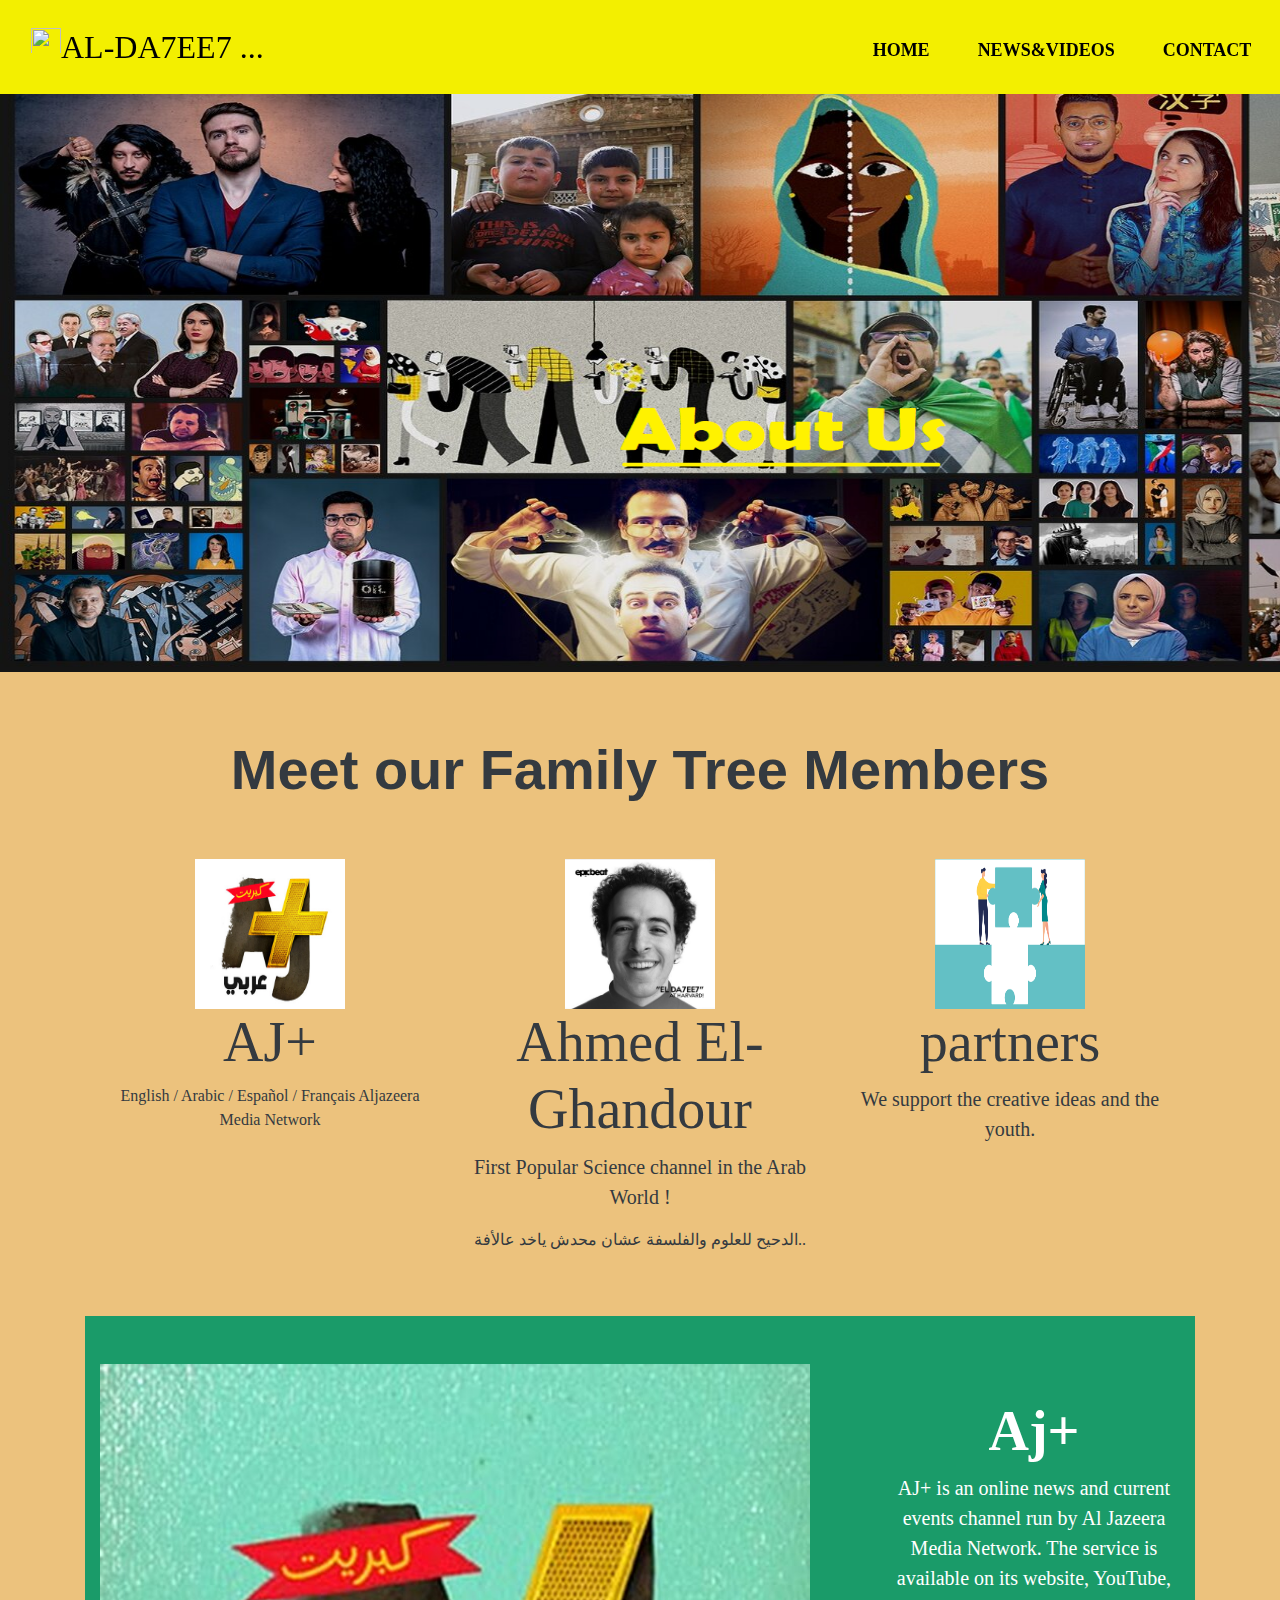
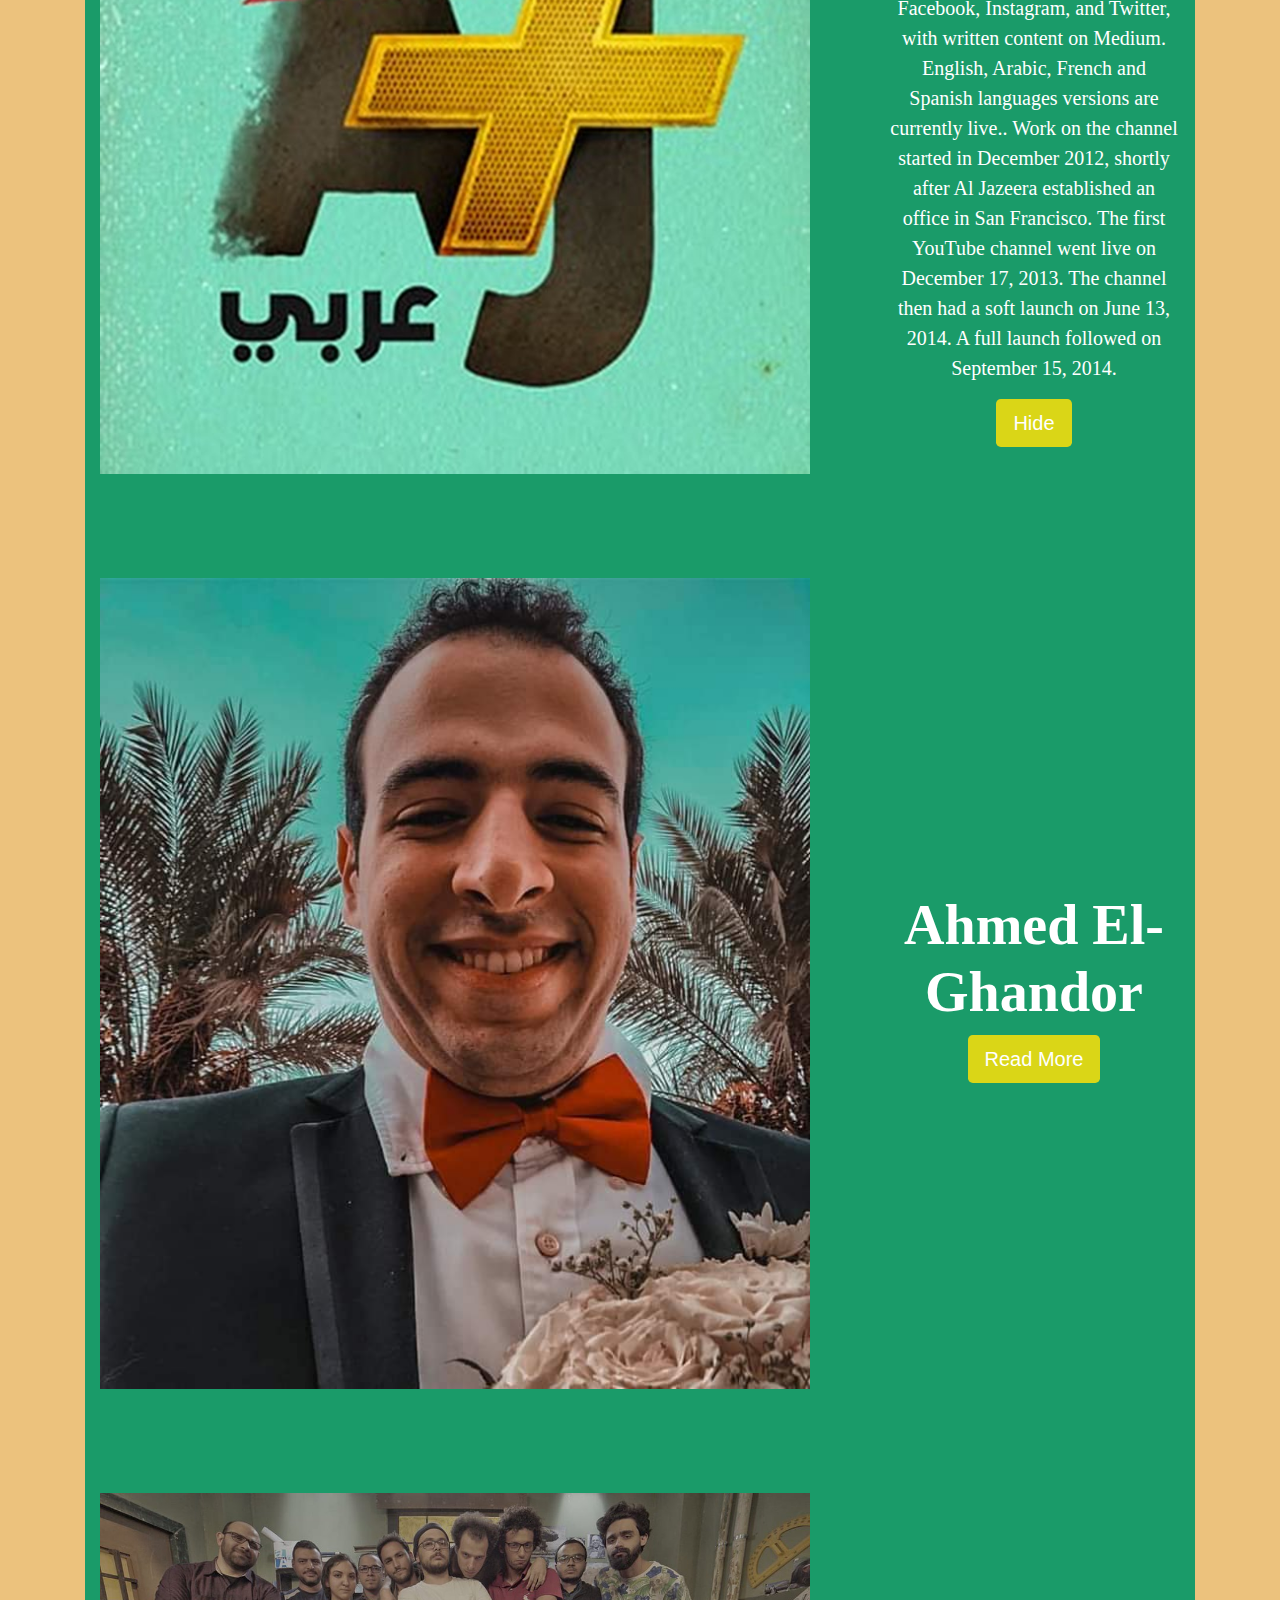
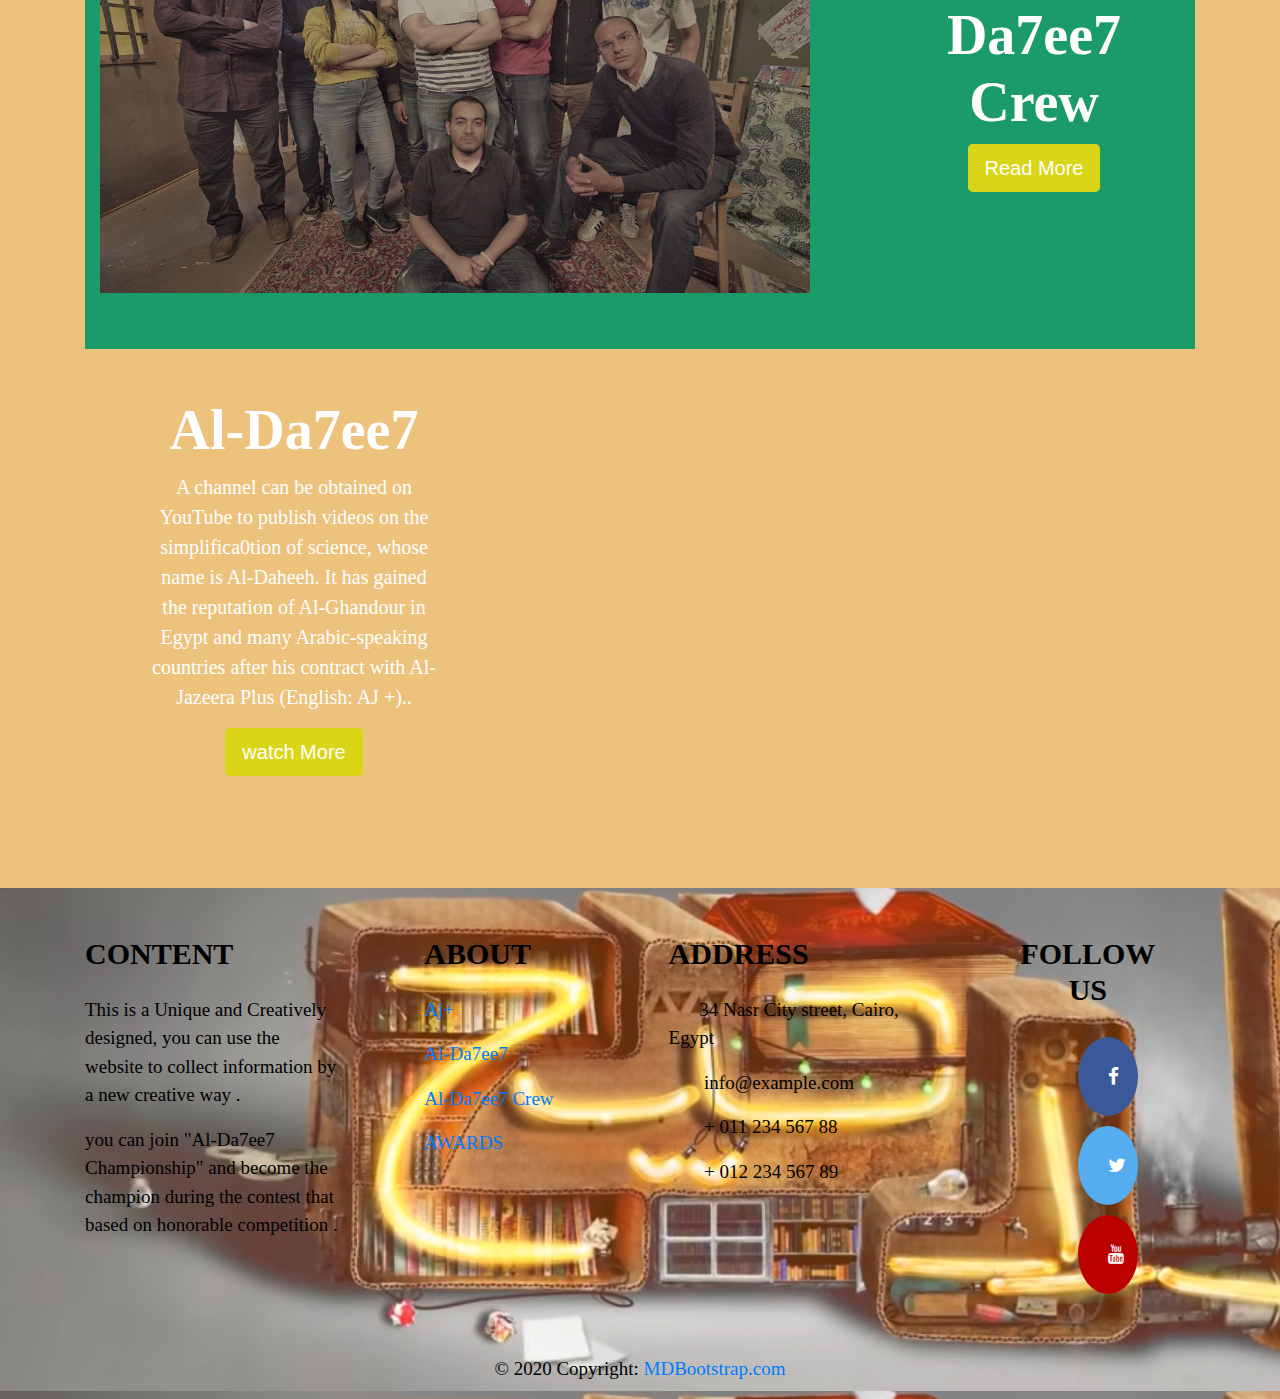
==== about.html @ 24763aa7 "Al-Da7ee7" ====
<!DOCTYPE html>
<html>

<head>
  
        <meta charset="utf-8" name="viewport" content="width=device-width,initial-scale=1">
        <title>About US</title>
        <link rel="stylesheet" href="css/bootstrap.min.css">
        <link rel="stylesheet" href="css/style.css">
        <link rel="stylesheet" href="https://cdnjs.cloudflare.com/ajax/libs/font-awesome/4.7.0/css/font-awesome.min.css">

        <style>
              
        
              #navName {
              font-size: xx-large;
              padding: 15px;
              text-align: left;
              font-family:  'Merienda', cursive;
              text-align: right;
              color:black;
              text-transform: uppercase;
              display: flex;
                  justify-content: space-around;
                  width: 40%;
            }
            
        
                      #a
                      {
                        background-color:lightgreen;

                      }
                      #ind
                      {
                        background-color:rgb(0, 236, 213);
                      }
                      #foot
                      {
                        background-image: url('intro3.png');
                        color:black;
                        font-family: 'Chewy', cursive;
                        font-size: 19px;

                      }
                      p
                      {
                        font-family: 'Chewy', cursive;
                      }
                      h4
                      {
                        font-family: 'Chewy', cursive;
                      }
                      #ww
                      {
                        color: white;
                      }
                      #nn
                      {
                        background-color: rgba(26, 155, 105);

                      }
                      #zz
                      {
                        color: white;
                        background-color: rgb(218, 214, 23);
                      }
                      #kl
                      {
                        background-color: rgb(236, 194, 125);
                      }

                          </style>
                  
          
</head>

<body>


        <nav class="navbar navbar-expand-lg navbar-custom fixed-top">
                <a class="navbar-brand " id="navName" href="home.html">
                  <img src="" width="30" height="30" class="d-inline-block align-top" alt="">
                  Al-Da7ee7 ...
                </a>
                <div id="myNav" class="overlay">
                  <a href="javascript:void(0)" class="closebtn" onclick="closeNav()">&times;</a>
                  <div class="topnav">
                    <ul class="nav-links ml-auto">
                                    
                      <li class="nav-item">
                        <a class="nav-link navbar-custom font-weight-bold " id="home" href="home.html">Home <span class="sr-only">(current)</span></a>
                      </li>
                      <li class="nav-item">
                        <a class="nav-link font-weight-bold " id="news" href="news.html">News&Videos</a>
                      </li>
                      <li class="nav-item">
                        <a class="nav-link font-weight-bold" id="contact" href="contact.html">Contact</a>
                      </li>
                      <li class="nav-item">
                        <a class="nav-link font-weight-bold" id="projects" href="startup.html">Projects</a>
                      </li>
                      <li class="nav-item">
                        <a class="nav-link font-weight-bold" id="globally" href="global.html">Globally</a>
                      </li>
                      <li class="nav-item">
                        <a class="nav-link font-weight-bold" id="league" href="league.html">Contest</a>
                      </li>
                      <li class="nav-item dropdown">
                        <a class="nav-link font-weight-bold active" id="about" href="about.html" >
                          About Us
                        </a>
                      </li>
                    </ul>
                  </div>
                </div>
            
                <span style="font-size:35px;cursor:pointer" class="burger1"  onclick="openNav()">&#9776; </span>
                
                <script>
                function openNav() {
                  document.getElementById("myNav").style.width = "48%";
                }
                
                function closeNav() {
                  document.getElementById("myNav").style.width = "0%";
                }
                </script>
                      <div class="container">
                              
                    
                      <div class="collapse navbar-collapse topnav" id="navbarSupportedContent">
                        <ul class="navbar-nav ml-auto">
                          <li class="nav-item">
                            <a class="nav-link navbar-custom font-weight-bold " id="home" href="home.html">Home <span class="sr-only">(current)</span></a>
                          </li>
                          <li class="nav-item">
                            <a class="nav-link font-weight-bold" id="news" href="news.html">News&Videos</a>
                          </li>
                          <li class="nav-item">
                            <a class="nav-link font-weight-bold" id="contact" href="contact.html">Contact</a>
                          </li>
                          <li class="nav-item">
                            <a class="nav-link font-weight-bold" id="projects" href="startup.html">Projects</a>
                          </li>
                          <li class="nav-item">
                            <a class="nav-link font-weight-bold" id="globally" href="global.html">Globally</a>
                          </li>
                          <li class="nav-item">
                            <a class="nav-link font-weight-bold" id="league" href="league.html">Contest</a>
      
                          <li class="nav-item dropdown">
                            <a class="nav-link dropdown-toggle font-weight-bold active" id="about" href="about.html" id="navbarDropdown" role="button" data-toggle="dropdown" aria-haspopup="true" aria-expanded="false">
                              About
                            </a>
                            <div class="dropdown-menu" aria-labelledby="navbarDropdown">
                              <a class="dropdown-item font-weight-bold" id="aj" href="about.html#aa">Aj+</a>
                              <a class="dropdown-item font-weight-bold" id="da7" href="about.html#ab">Da7ee7</a>
                              <a class="dropdown-item font-weight-bold" id="da72" href="about.html#ac">Da7ee7 Crew</a>
                            </div>
                          </li>
                        </ul>
                      </div>
                      </div>
                    </nav><br><br><br>
              <img src="ab3.png"  width="1520" height="600" id="photo">
              <div class="jumbotron jumbotron-fluid text-center custoize-jumb text-dark mb-0" id="kl">
                    <div class="container">
                      <h1 class="display-4 font-weight-bold ">Meet our Family Tree Members</h1>
                      <div class="container text-center py-5 text-dark">
                            <div class="row">
                                    <div class="col-md-4 col-sm-12">
                                            <img src="aj.jpg" width="150px" height="150px" alt="">
                                            <h4 class="display-4">AJ+</h4>
                                            <p>English / Arabic / Español / Français Aljazeera Media Network</p>
                                    </div>
                        
                                    <div class="col-md-4 col-sm-12">
                                            <img src="da715.jpg" width="150px" height="150px" alt="">
                                            <h4 class="display-4">Ahmed El-Ghandour</h4>
                                            <p class="lead">First Popular Science channel in the Arab World !</p>
                                            <p>الدحيح للعلوم والفلسفة عشان محدش ياخد عالأفة..</p>
                                    </div>
                        
                                    <div class="col-md-4 col-sm-12">
                                            <img src="part1.png" width="150px" height="150px" alt="">
                                            <h4 class="display-4">partners</h4>
                                            <p class="lead">We support the creative ideas and the youth.</p>
                                    </div>
                    </div>
                  </div>
              <div class="customize-crew " id="nn">
                    <div class="container py-5 ">
                            <div class="row">
                                    <div class="col-md-8 mb-2" id="aa">
                                              <img src="aj2.jpg" width="100%" height="100%" alt="" class="custom-border-img ">
                                    </div>
            
                                    <div class="col-md-4 my-auto">
                                            <div class="x ml-5">
                                              <h4 class="display-4 font-weight-bold" id="ww">Aj+</h4>
                                              <p class="lead p-hidden17"  id="ww">AJ+ is an online news and current events channel run by Al Jazeera Media Network. The service is available on its website, YouTube, Facebook, Instagram, and Twitter, with written content on Medium. English, Arabic, French and Spanish languages versions are currently live..
                                                Work on the channel started in December 2012, shortly after Al Jazeera established an office in San Francisco. The first YouTube channel went live on December 17, 2013. The channel then had a soft launch on June 13, 2014. A full launch followed on September 15, 2014.
                                              </p>
                                              <a class="btn btn-lg select-btn17 " role="button" id="zz">Hide</a>

                                      </div>
                                    </div>
                            </div>
                    </div>
            </div>
            <div class="customize-crew " id="nn">
                    <div class="container py-5 ">
                            <div class="row">
                                    <div class="col-md-8 mb-2" id="ab">
                                              <img src="da761.jpg" width="100%" height="100%" alt="" class="custom-border-img ">
                                    </div>
            
                                    <div class="col-md-4 my-auto">
                                            <div class="x ml-5">
                                              <h4 class="display-4 font-weight-bold" id="ww">Ahmed El-Ghandor</h4>
                                              <p class="lead p-hidden18" style="display: none;" id="ww">Ahmed Mohamed El-Ghandour is an Egyptian YouTube researcher and maker, born in 1994, better known by the name of Al-Daheh. He studied Biology at the College of Science at the American University in Cairo and is currently working as a Master's researcher at the University of Hong Kong.
                                              </p>
                                                <a class="btn btn-lg select-btn18 " role="button" id="zz">Read More</a>

                                              </div>
                                    </div>
                            </div>
                    </div>
            </div>
            <div class="customize-crew " id="nn">
                    <div class="container py-5 ">
                            <div class="row">
                                    <div class="col-md-8 mb-2" id="ac">
                                              <img src="da713.jpg" width="100%" height="100%" alt="" class="custom-border-img ">
                                    </div>
            
                                    <div class="col-md-4 my-auto">
                                            <div class="x ml-5">
                                              <h4 class="display-4 font-weight-bold" id="ww">Da7ee7 Crew</h4>
                                              <p class="lead p-hidden19" style="display: none;" id="ww">he meets his team when he start working after his contract with Al-Jazeera Plus (Aj+.) he talk once before about his team that he can't leave them and work alone because the all team part of the show and that show can't publish with a missing part </p>
                                              <a class="btn btn-lg select-btn19" role="button" id="zz">Read More</a>

                                            </div>
                                    </div>
                            </div>
                    </div>
            </div></div>
            <div class="container">
            <div class="customize-crew " >
              <div class="container py-5 ">
                      <div class="row">
                              <div class="col-md-8 mb-2  p-hidden22"  style="display: none;">
                                        <img src="da7106.jpg" width="100%" height="100%" alt="" class="custom-border-img ">
                              </div>
      
                              <div class="col-md-4 my-auto">
                                      <div class="x ml-5">
                                        <h4 class="display-4 font-weight-bold" id="ww">Al-Da7ee7 </h4>
                                        <p class="lead" id="ww">A channel can be obtained on YouTube to publish videos on the simplifica0tion of science, whose name is Al-Daheeh. It has gained the reputation of Al-Ghandour in Egypt and many Arabic-speaking countries after his contract with Al-Jazeera Plus (English: AJ +).. </p>
                                        <a class="btn btn-lg select-btn22" role="button" id="zz">watch More</a>

                                      </div>
                              </div>
                      </div>
              </div>
      </div>
            </div></div>
            
            
            <footer class="page-footer font-small mdb-color lighten-3 pt-4" id="foot">

              <!-- Footer Links -->
              <div class="container text-center text-md-left">
            
                <!-- Grid row -->
                <div class="row">
            
                  <!-- Grid column -->
                  <div class="col-md-4 col-lg-3 mr-auto my-md-4 my-0 mt-4 mb-1">
            
                    <!-- Content -->
                    <h5 class="font-weight-bold text-uppercase mb-4">Content</h5>
                    <p>This is a Unique and Creatively designed, you can use the website to collect information by a new creative way .</p>
                    <p>you can join "Al-Da7ee7 Championship" and become the champion during the contest that based on honorable competition .</p>
            
                  </div>
                  <!-- Grid column -->
            
                  <hr class="clearfix w-100 d-md-none">
            
                  <!-- Grid column -->
                  <div class="col-md-2 col-lg-2 mx-auto my-md-4 my-0 mt-4 mb-1">
            
                    <!-- Links -->
                    <h5 class="font-weight-bold text-uppercase mb-4">About</h5>
            
                    <ul class="list-unstyled">
                      <li>
                        <p>
                          <a href="about.html#aa">Aj+</a>
                        </p>
                      </li>
                      <li>
                        <p>
                          <a href="about.html#ab">Al-Da7ee7</a>
                        </p>
                      </li>
                      <li>
                        <p>
                          <a href="about.html#ac">Al-Da7ee7 Crew</a>
                        </p>
                      </li>
                      <li>
                        <p>
                          <a href="global.html#m3">AWARDS</a>
                        </p>
                      </li>
                    </ul>
            
                  </div>
                  <!-- Grid column -->
            
                  <hr class="clearfix w-100 d-md-none">
            
                  <!-- Grid column -->
                  <div class="col-md-4 col-lg-3 mx-auto my-md-4 my-0 mt-4 mb-1">
            
                    <!-- Contact details -->
                    <h5 class="font-weight-bold text-uppercase mb-4">Address</h5>
            
                    <ul class="list-unstyled">
                      <li>
                        <p>
                          <i class="fas fa-home mr-3"></i>34 Nasr City street, Cairo, Egypt</p>
                      </li>
                      <li>
                        <p>
                          <i class="fas fa-envelope mr-3"></i> info@example.com</p>
                      </li>
                      <li>
                        <p>
                          <i class="fas fa-phone mr-3"></i> + 011 234 567 88</p>
                      </li>
                      <li>
                        <p>
                          <i class="fas fa-print mr-3"></i> + 012 234 567 89</p>
                      </li>
                    </ul>
            
                  </div>
                  <!-- Grid column -->
            
                  <hr class="clearfix w-100 d-md-none">
            
                  <!-- Grid column -->
                  <div class="col-md-2 col-lg-2 text-center mx-auto my-4">
            
                    <!-- Social buttons -->
                    <h5 class="font-weight-bold text-uppercase mb-4">Follow Us</h5>
                    <ul>
                    <a href="https://www.facebook.com/ajplusarabi" target="blank" class="fa fa-facebook"></a>
                  
                    <a href="https://twitter.com/ajplusarabi" target="blank" class="fa fa-twitter"></a>
                  
                     
                    <a href="https://www.youtube.com/channel/UCnVGseMUtv2yFNC-dQ2JdSw" target="blank" class="fa fa-youtube"></a>
                  </ul>
            
                  </div>
                  <!-- Grid column -->
            
                </div>
                <!-- Grid row -->
            
              </div>
              <!-- Footer Links -->
            
              <!-- Copyright -->
              <div class="footer-copyright text-center py-3">© 2020 Copyright:
                <a href="https://mdbootstrap.com/"> MDBootstrap.com</a>
              </div>
              <!-- Copyright -->
            
            </footer>

        <script src="js/load.js"></script>
        <script src="js/jquery-3.4.1.js"></script>
        <script src="js/popper.min_2.js"></script>
        <script src="js/bootstrap.min.js"></script>
        <script src="js/jQuery1.js"></script>

</body>

</html>
---- css/style.css ----
.navbar-custom .navbar-text { 
                color: white; 
            } 
          body {margin:0;padding:0;}

                .navbar
                {
                  display: flex;
                  justify-content: space-around;
                  align-items: center;
                  min-height: 8vh;
                  background-color: rgb(243, 239, 0); 

                }
                .navbar-nav
                {
                  display: flex;
                  justify-content: space-around;
                  width: 50%;
                }

                .topnav {
                  overflow: visible ;
                  display: flex;
                  justify-content: space-around;
                  width: 40%;

                }

                .topnav a {
                  float: left;
                  display: block;
                  color: white;
                  text-align: center;
                  padding: 14px 16px;
                  text-decoration: none;
                  font-size: 17px;
                  border-bottom: 3px solid transparent;
                }

                .topnav a:hover {
                  border-bottom: 3px solid red;
                }

                .topnav a.active {
                  border-bottom: 3px solid red;
                }
        .fa {
              padding: 30px;
              font-size: 25px;
              width: 30px;
              text-align:center;
              text-decoration:none;
              margin: 5px 3px;
              border-radius: 100%;
            }

            .fa:hover {
                opacity: 0.7;
            }

            .fa-facebook {
              background: #3B5998;
              color: white;
            }

            .fa-twitter {
              background: #55ACEE;
              color: white;
            }


            .fa-youtube {
              background: #bb0000;
              color: white;
            }
            .fa-instagram{
              background:#125688;
              color:white;
            }
            h5
             {
                  font-size: 30px;
                  font-family: 'Alfa Slab One', cursive;
              }
              
             
              #home{
                display: flex;
                margin-top: 10px;
                font-size: large;
                font-family: 'Merienda', cursive;
                padding-right: 40px;
                text-align: right;
                color:black;
                text-transform: uppercase;
                }
                #news{
                  margin-top: 10px;
                  display: flex;
                  font-size: large;
                  font-family: 'Merienda', cursive;
                  padding-right: 40px;
                  text-align: right;
                  color:black;
                  text-transform: uppercase;
        
                }
                #contact{
                  margin-top: 10px;
                  display: flex;

                  font-size: large;
                  font-family: 'Merienda', cursive;
                  padding-right: 40px;
                  text-align: right;
                  color:black;
                  text-transform: uppercase;
                }
                #about{
                  margin-top: 10px;
                  display: flex;

                  font-size: large;
                  font-family: 'Merienda', cursive;
                  padding-right: 40px;
                  text-align: right;
                  color:black;
                  text-transform: uppercase;
                  margin-right: 420px;
                }
                #projects
            {
              font-size: large;
              font-family: 'Merienda', cursive;
              padding-right: 40px;
              text-align: right;
              color:black;
              text-transform: uppercase;
              margin-top: 10px;

            }
            #globally
            {
              font-size: large;
              font-family: 'Merienda', cursive;
              padding-right: 40px;
              text-align: right;
              color:black;
              text-transform: uppercase;
              margin-top: 10px;

            }
            #league
            {
              font-size: large;
              font-family: 'Merienda', cursive;
              padding-right: 40px;
              text-align: right;
              color:black;
              text-transform: uppercase;
              margin-top: 10px;

            }
                #aj{
                  color:black;
                  font-family: 'Merienda', cursive;
                  display: flex;
                }
                 #da7{
                    color:black;
                    font-family: 'Merienda', cursive;
                    display: flex;
                  }
                  #da72{
                    color:black;
                    font-family: 'Merienda', cursive;
                    display: flex;
                  } 
                  .burger1
                  {
                    display: none;
                  }
                  .overlay {
                    height: 90%;
                    width: 0;
                    position: fixed;
                    z-index: 1;
                    top: 33px;
                    right: 0;
                    overflow-x: hidden;
                    transition: 0.5s;
                    border-radius:25px;
                    background-image:url('da7106.jpg');
                    background-size: cover;
                    background-position: center;
                  }

                  
                  .overlay a {
                    padding: 8px;
                    text-decoration: none;
                    font-size: 36px;
                    color: white;
                    display: block;
                    transition: 0.3s;
                  }
                  
                  
                  
                  .overlay .closebtn {
                    position: absolute;
                    top:0px;
                    right: 15px;
                    font-size: 60px;
                  }
                  
                  @media screen and (max-height: 450px) {
                    .overlay a {font-size: 20px}
                    .overlay .closebtn {
                    font-size: 40px;
                    top: 25px;
                    right: 15px;
                    }
                    
                  }
                  
                  
                 
              @media screen and (max-width: 1024px)
              {

                .navbar-nav
                {
                  display: none;
                }

              }
              

@media screen and (max-width: 768px)
{
  
  
 
  .topnav {
    overflow: visible ;
    display: flex;
    justify-content: space-around;
    width: 40%;
    margin-top: 5px;
    margin-left: 80px;
  }
  .topnav a:hover {
    border-bottom: 3px solid red;
  }

  .topnav a.active {
    border-bottom: 3px solid red;
  }
  
  .nav-item
  {
    float: left;
    display: block;
    color: white;
    text-align: center;
    margin-top: 5px;
    padding: 14px 16px;
    text-decoration: none;
    font-size: 5px;
    border-bottom: 3px solid transparent;

  }
  .nav-links
  {
    list-style: none;
  }
  
  

  #rr
  {
    border-radius: 25px;

  }
  #home
  {
    color: white;
  }
  #news
  {
    color: white;
  }
  #contact
  {
    color: white;
  }
  #about
  {
    margin-right: 5px;
    color: white;
  }
  #projects
  {
    color: white;
  }
  #globally
  {
    color: white;
  }
  #league
  {
    color: white;
  }
  .baba
  {
    height: 450px;
  }
  
  #aj{color: white; }
  #da7{color: white;}
  #da72{color: white;}
 
  .burger
  {
    display: block;
  }
  .burger1
  {
    display: block;
  }

 
  #photo
  {
    flex-direction: column;
    width: 100%;
    height: 100%;
  }
  
}
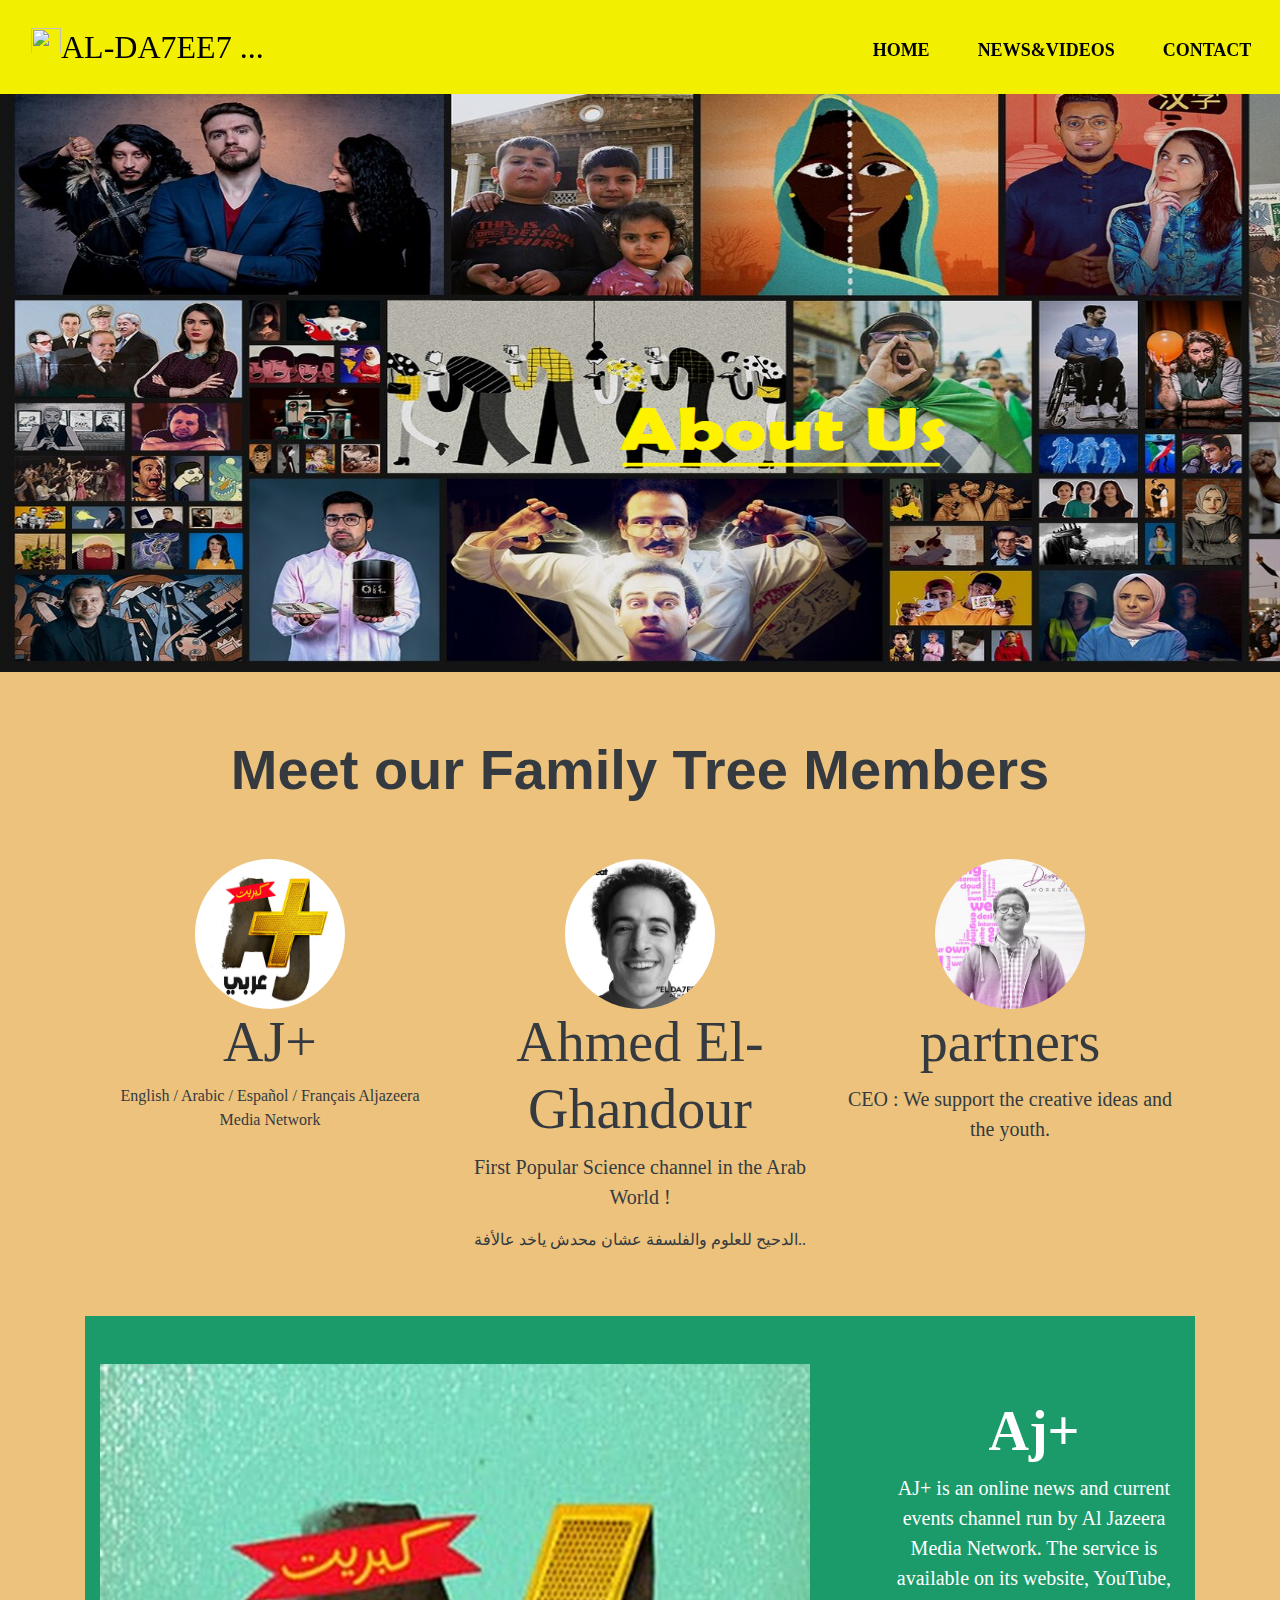
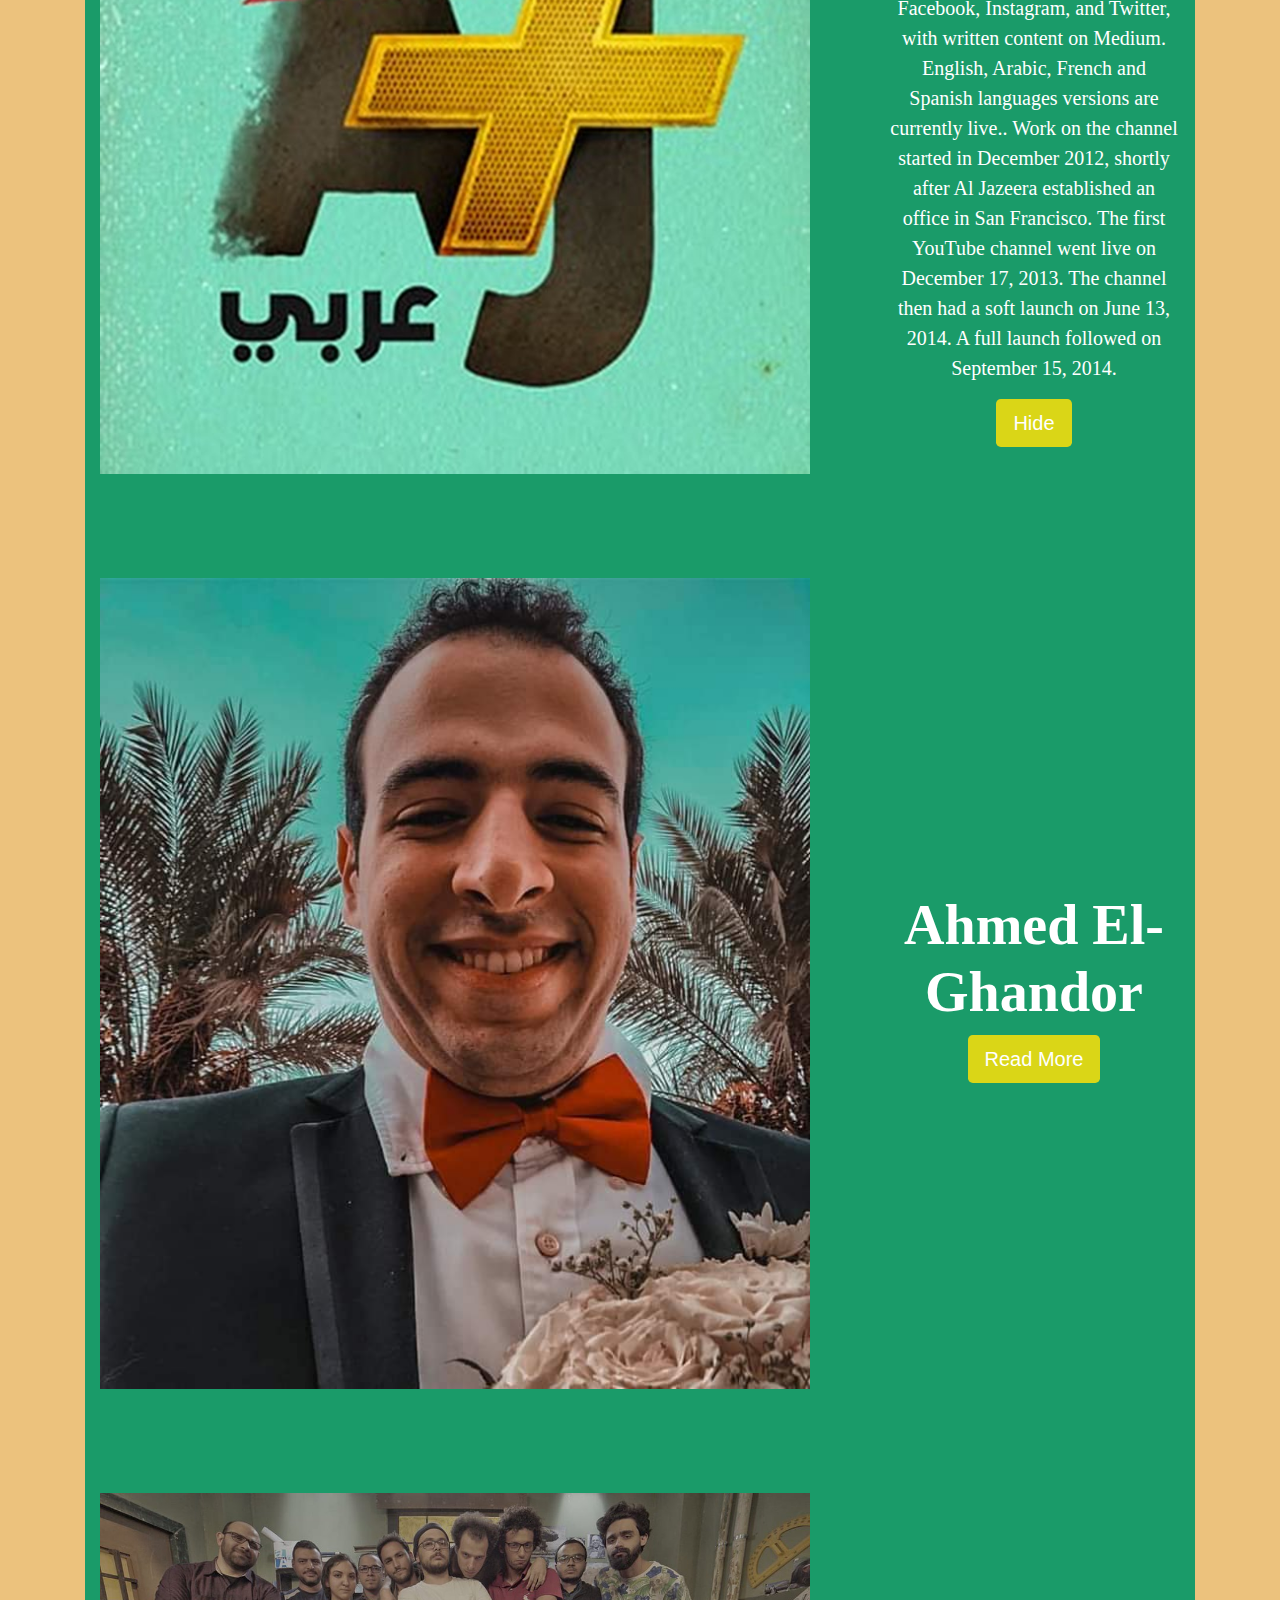
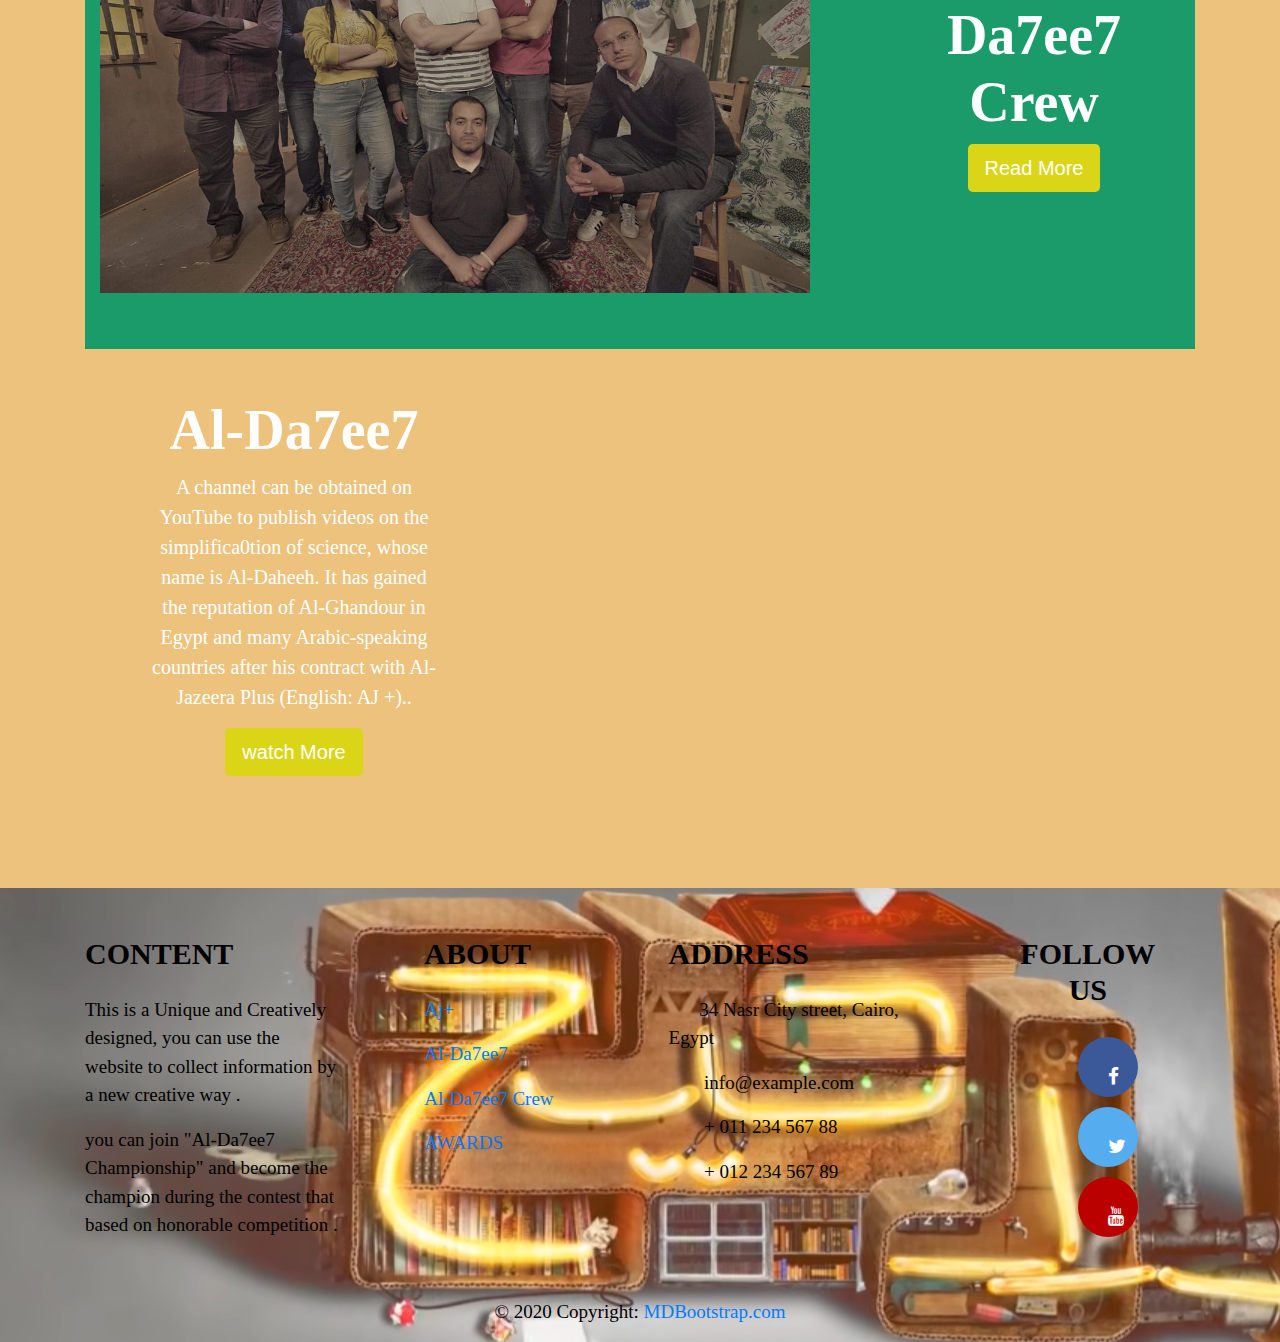
==== commit 35eab3c3: "Al-Da7ee7" ====
--- a/about.html
+++ b/about.html
@@ -69,7 +69,10 @@
                       {
                         background-color: rgb(236, 194, 125);
                       }
-
+                      #radius
+                      {
+                        border-radius: 75px;
+                      }
                           </style>
                   
           
@@ -170,22 +173,22 @@
                       <div class="container text-center py-5 text-dark">
                             <div class="row">
                                     <div class="col-md-4 col-sm-12">
-                                            <img src="aj.jpg" width="150px" height="150px" alt="">
+                                            <img src="aj.jpg" width="150px" height="150px" alt="" id="radius">
                                             <h4 class="display-4">AJ+</h4>
                                             <p>English / Arabic / Español / Français Aljazeera Media Network</p>
                                     </div>
                         
                                     <div class="col-md-4 col-sm-12">
-                                            <img src="da715.jpg" width="150px" height="150px" alt="">
+                                            <img src="da715.jpg" width="150px" height="150px" alt="" id="radius">
                                             <h4 class="display-4">Ahmed El-Ghandour</h4>
                                             <p class="lead">First Popular Science channel in the Arab World !</p>
                                             <p>الدحيح للعلوم والفلسفة عشان محدش ياخد عالأفة..</p>
                                     </div>
                         
                                     <div class="col-md-4 col-sm-12">
-                                            <img src="part1.png" width="150px" height="150px" alt="">
+                                            <img src="abdo.jpg" width="150px" height="150px" alt="" id="radius">
                                             <h4 class="display-4">partners</h4>
-                                            <p class="lead">We support the creative ideas and the youth.</p>
+                                            <p class="lead">CEO : We support the creative ideas and the youth.</p>
                                     </div>
                     </div>
                   </div>
--- a/css/style.css
+++ b/css/style.css
@@ -50,6 +50,7 @@
               padding: 30px;
               font-size: 25px;
               width: 30px;
+              height: 50px;
               text-align:center;
               text-decoration:none;
               margin: 5px 3px;
@@ -188,7 +189,7 @@
                     position: fixed;
                     z-index: 1;
                     top: 33px;
-                    right: 0;
+                    right: 1px;
                     overflow-x: hidden;
                     transition: 0.5s;
                     border-radius:25px;
@@ -249,8 +250,8 @@
     display: flex;
     justify-content: space-around;
     width: 40%;
-    margin-top: 5px;
-    margin-left: 80px;
+    margin-top: -25px;
+    margin-left: 50px;
   }
   .topnav a:hover {
     border-bottom: 3px solid red;
@@ -266,11 +267,10 @@
     display: block;
     color: white;
     text-align: center;
-    margin-top: 5px;
+    margin-top: 0px;
     padding: 14px 16px;
     text-decoration: none;
     font-size: 5px;
-    border-bottom: 3px solid transparent;
 
   }
   .nav-links
@@ -292,6 +292,8 @@
   #news
   {
     color: white;
+    margin-right: 40px;
+
   }
   #contact
   {
@@ -314,9 +316,10 @@
   {
     color: white;
   }
-  .baba
-  {
-    height: 450px;
+
+  #news
+  {
+    padding-right: 0px;
   }
   
   #aj{color: white; }
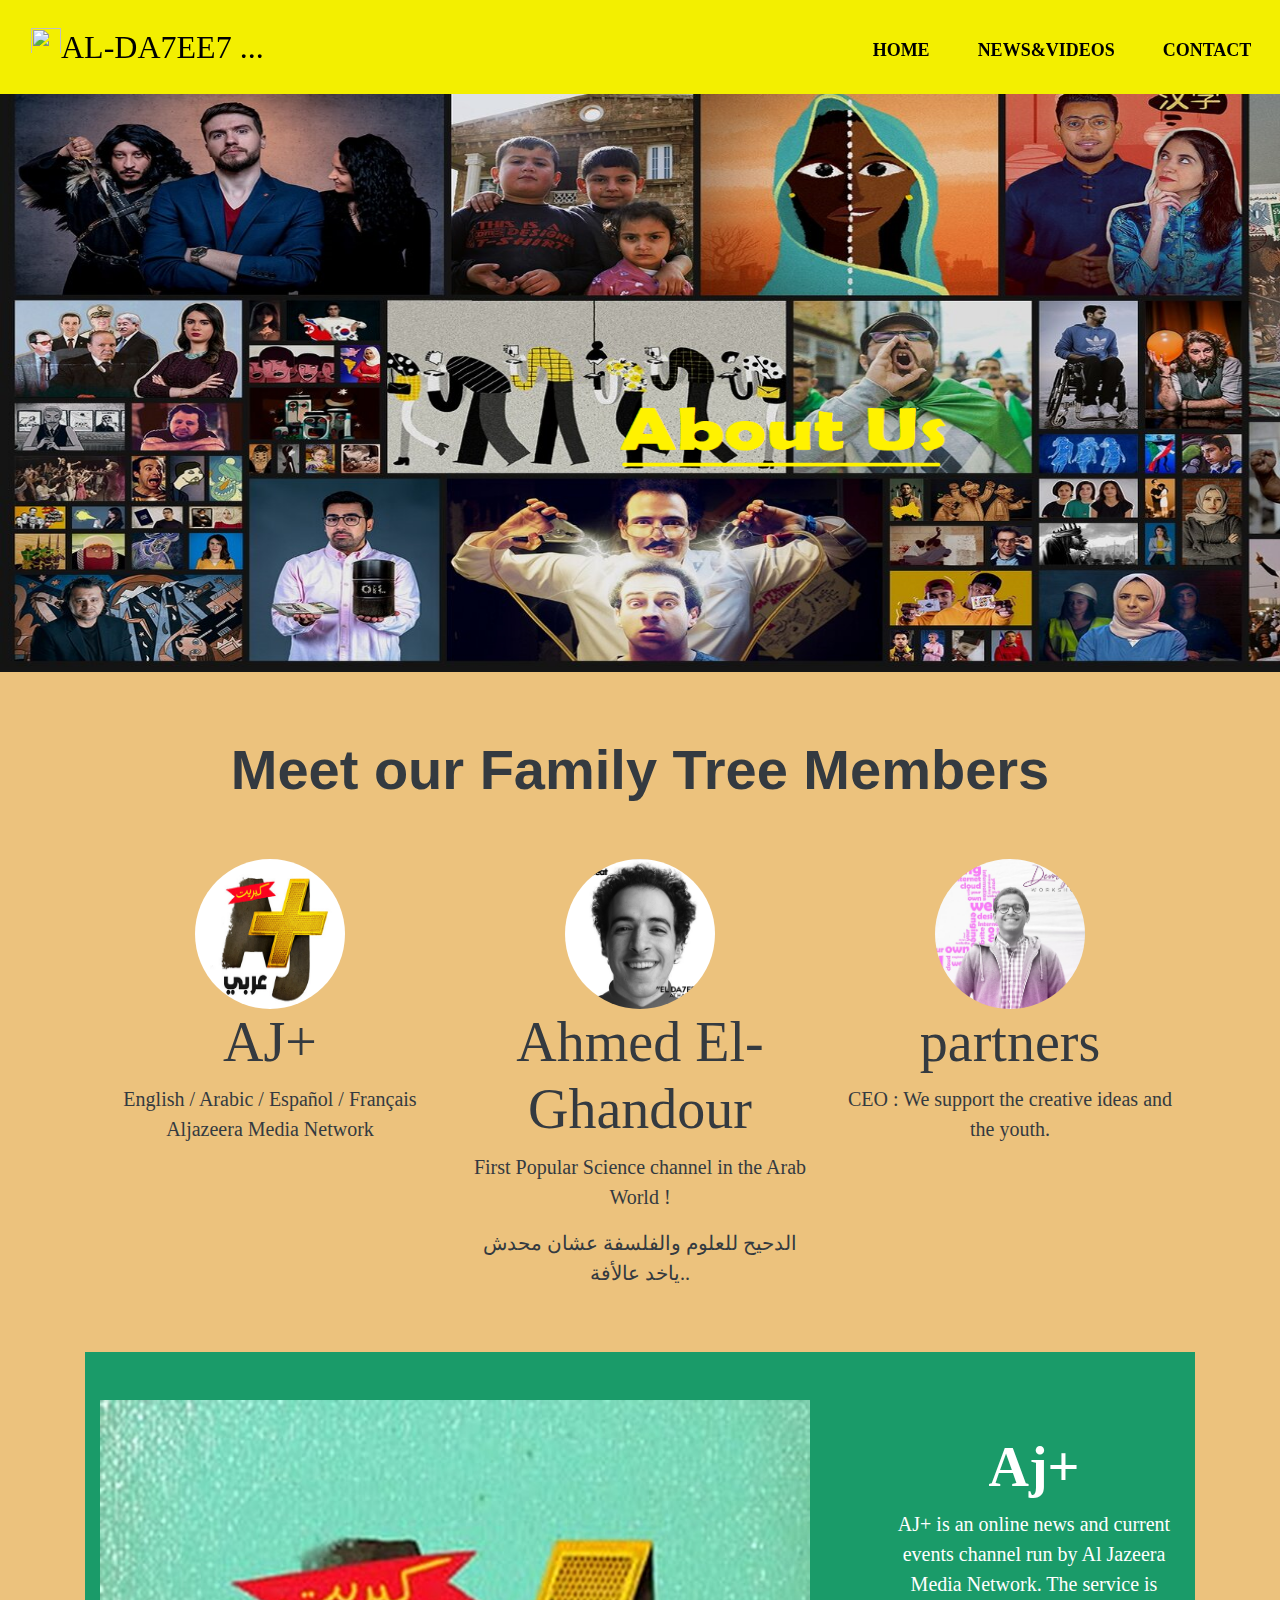
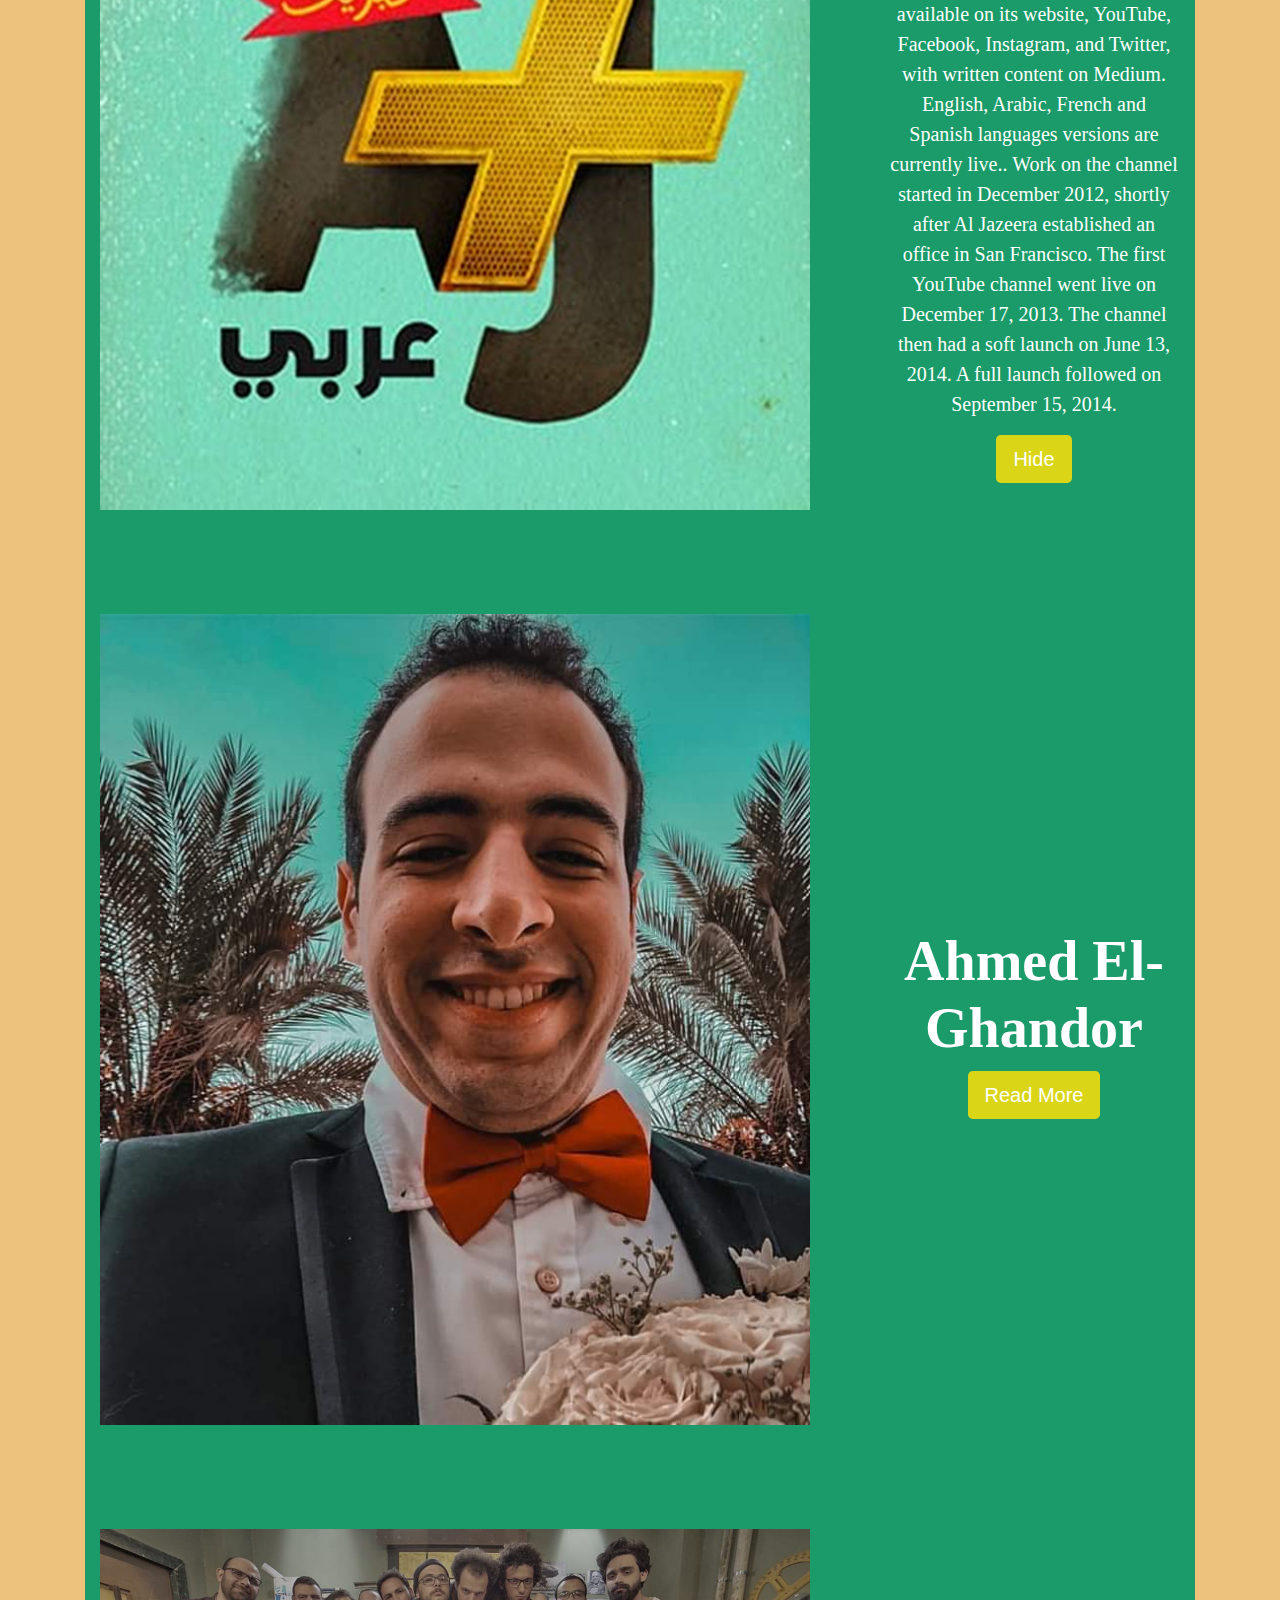
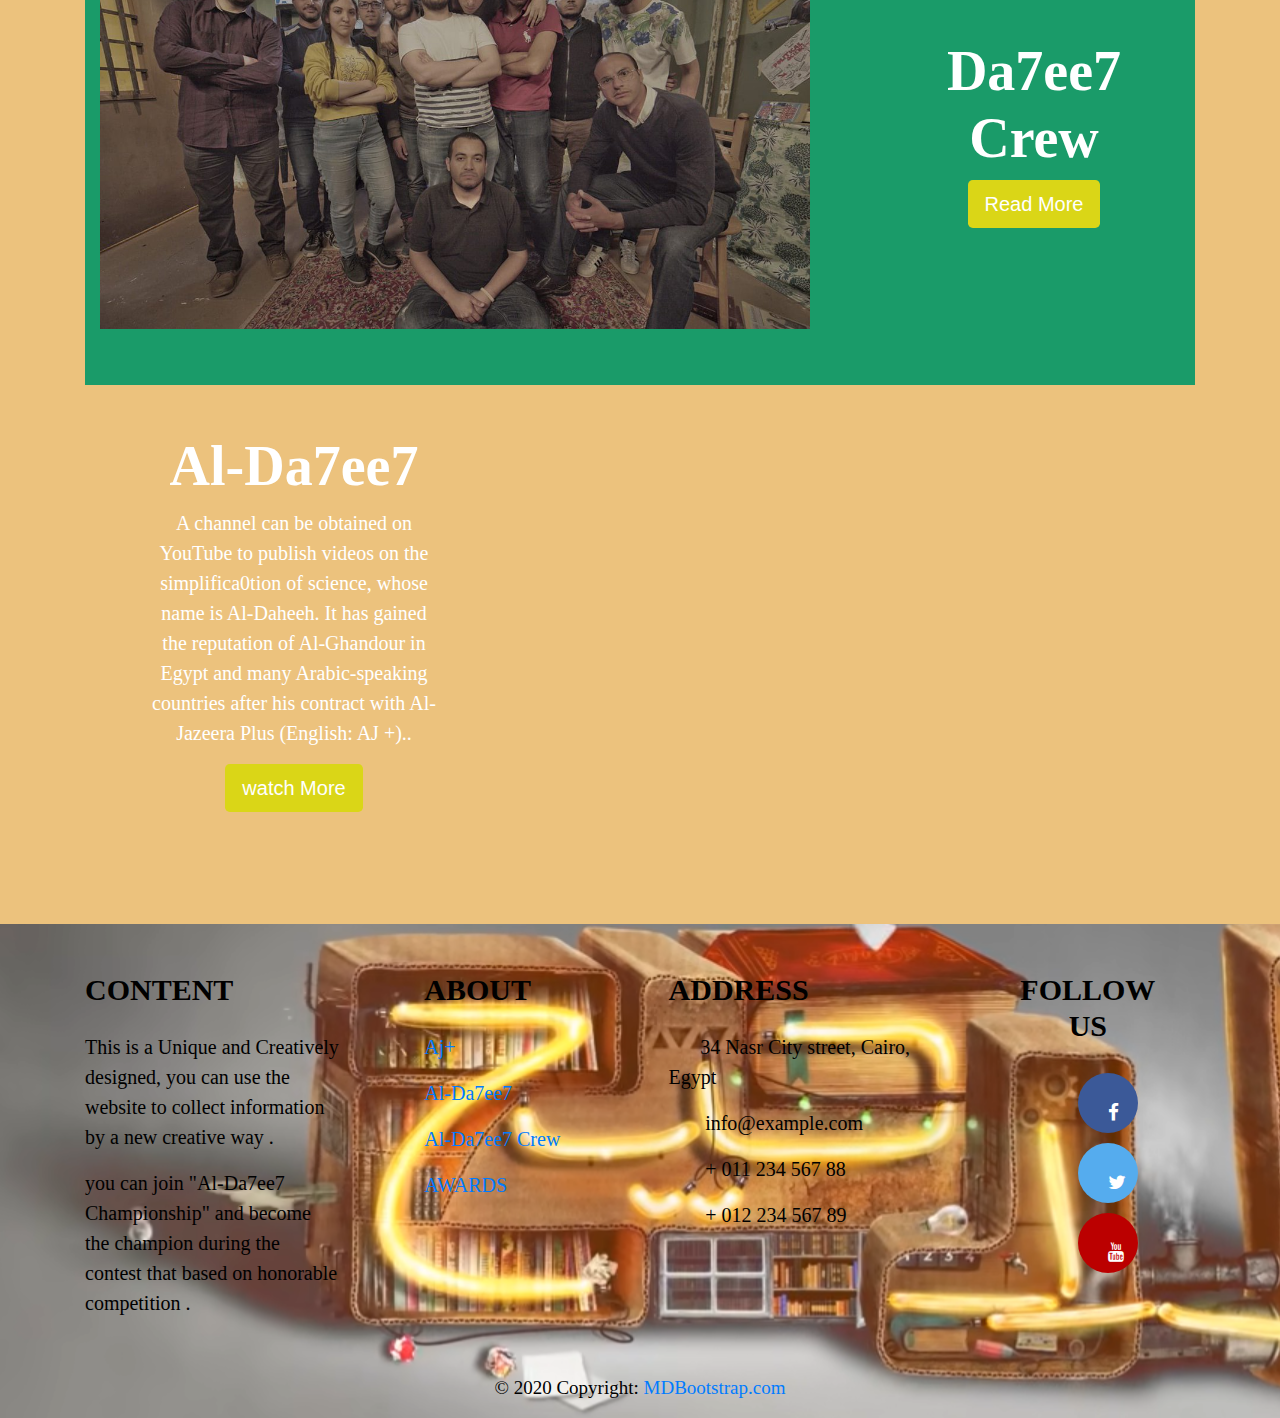
==== commit ce9eba93: "Al-Da7ee7" ====
--- a/about.html
+++ b/about.html
@@ -72,6 +72,14 @@
                       #radius
                       {
                         border-radius: 75px;
+                      }
+                      @media screen and (max-width: 768px)
+                      {
+                        p
+                          {
+                            font-size: 20px;
+                            font-family: 'Capriola', sans-serif;
+                          }
                       }
                           </style>
                   
--- a/css/style.css
+++ b/css/style.css
@@ -13,6 +13,12 @@
                   background-color: rgb(243, 239, 0); 
 
                 }
+                p
+                    {
+                      font-size: 20px;
+                      font-family: 'Capriola', sans-serif;
+                    }
+
                 .navbar-nav
                 {
                   display: flex;
@@ -267,7 +273,7 @@
     display: block;
     color: white;
     text-align: center;
-    margin-top: 0px;
+    margin-top: 5px;
     padding: 14px 16px;
     text-decoration: none;
     font-size: 5px;
@@ -321,6 +327,17 @@
   {
     padding-right: 0px;
   }
+  #univ
+                {
+                  padding-top: 100px;
+                  padding-left: 70px;
+                  padding-right: 80px;
+                  padding-bottom: 30px;
+                  background-image: url('da786.jfif');
+                  width: 100%;
+                  height: 100%;
+                  flex-direction: column;
+                }
   
   #aj{color: white; }
   #da7{color: white;}
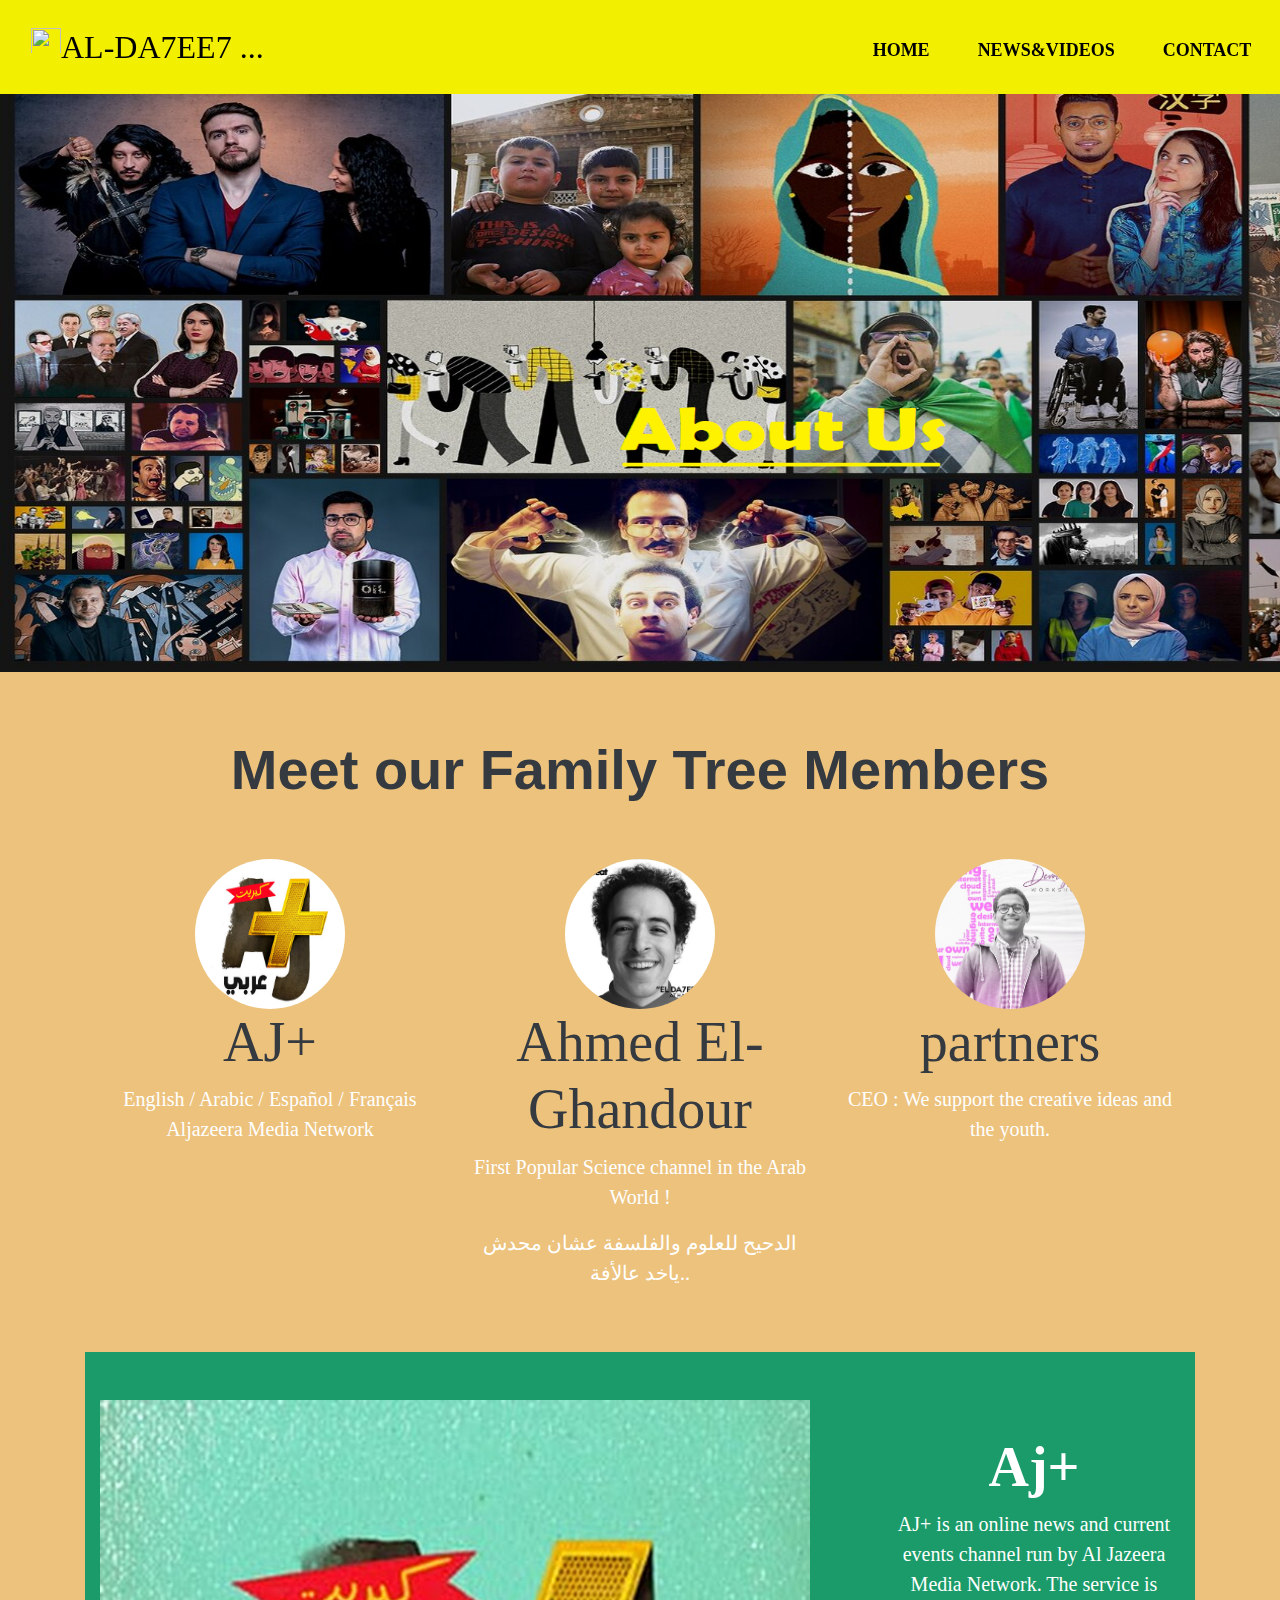
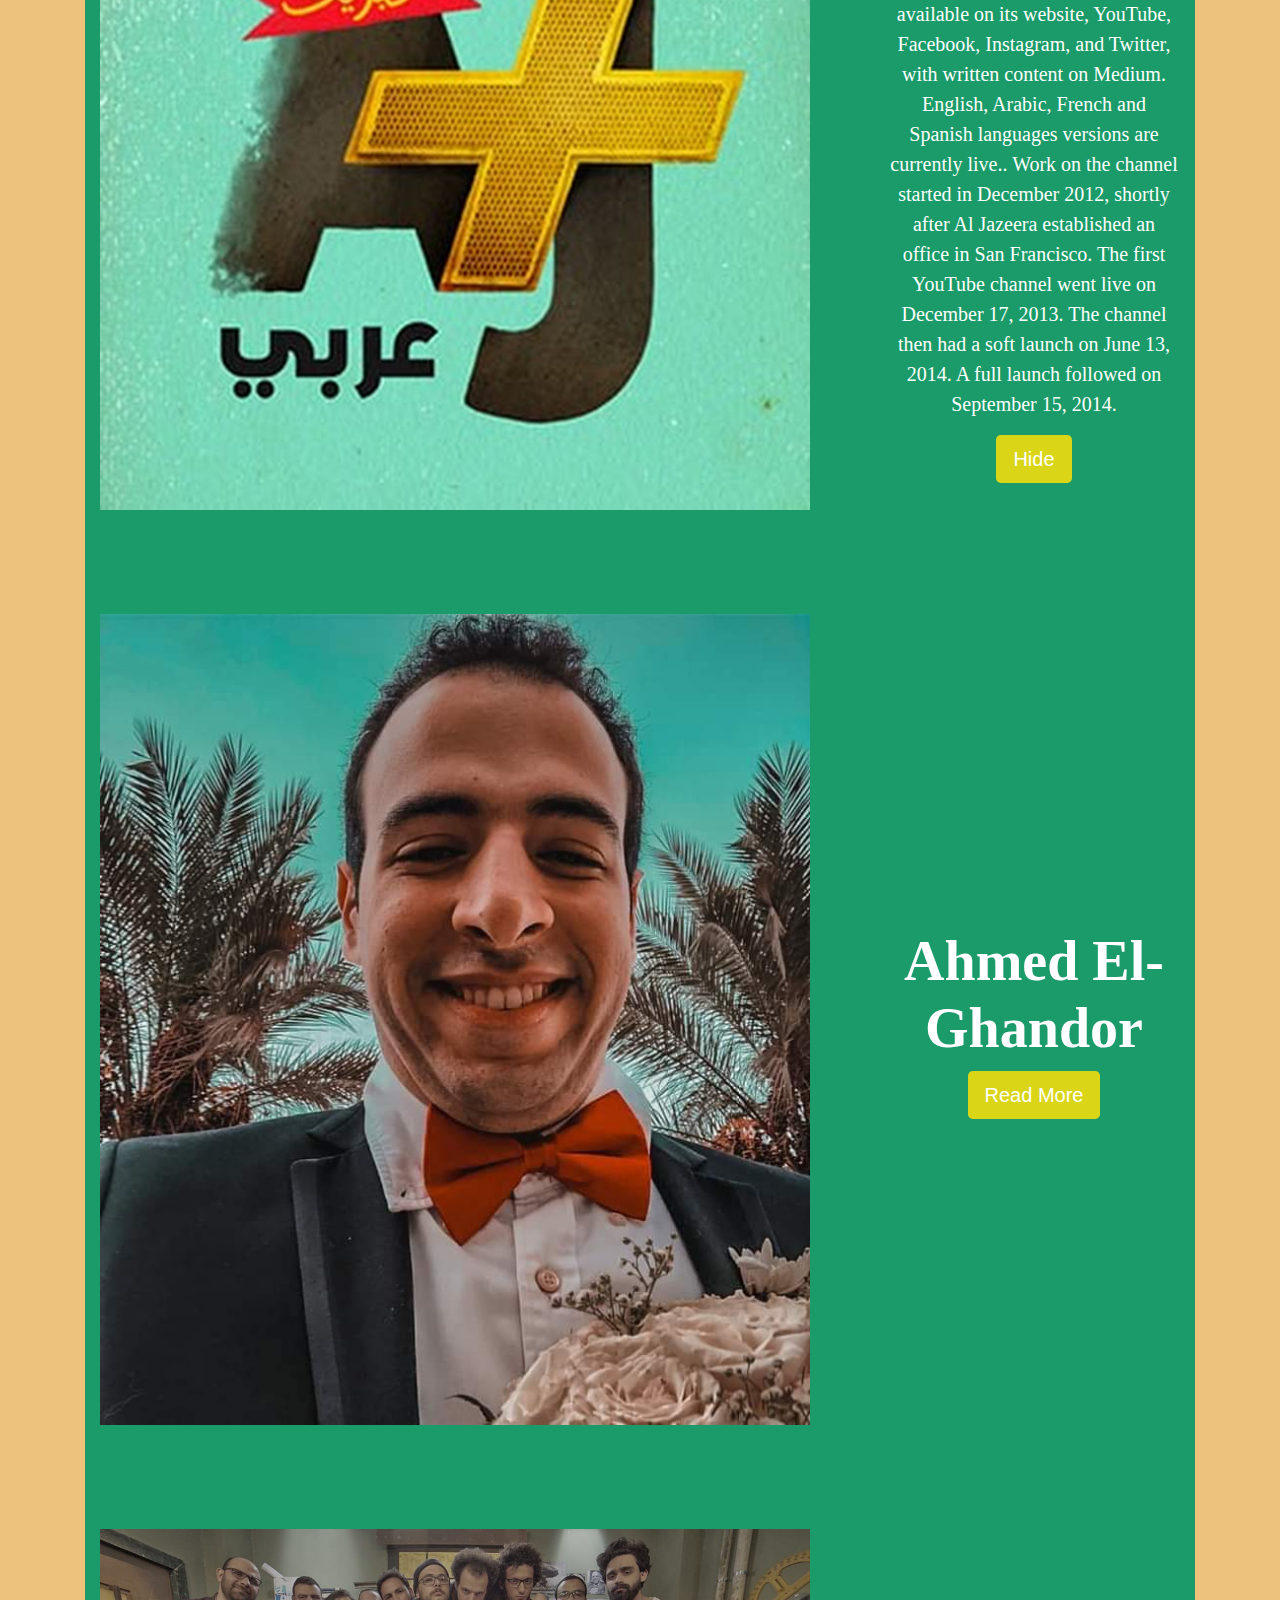
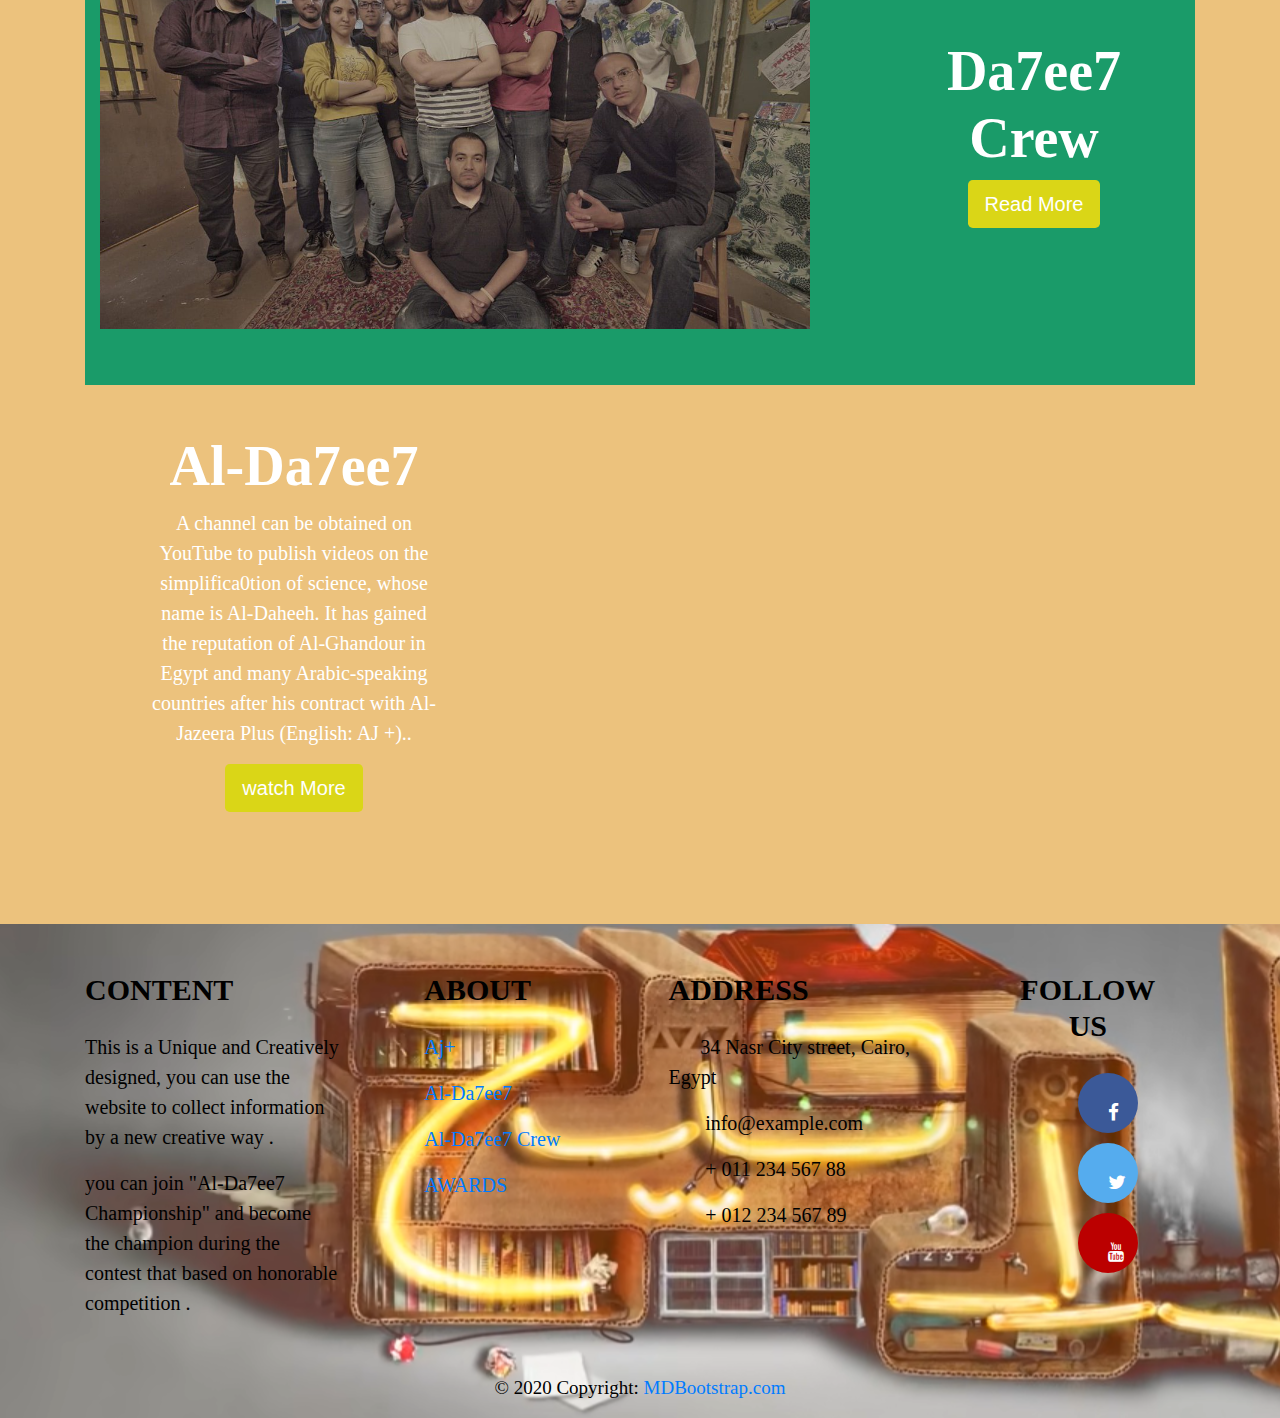
==== commit 6367c631: "Al-Da7ee7" ====
--- a/about.html
+++ b/about.html
@@ -183,20 +183,20 @@
                                     <div class="col-md-4 col-sm-12">
                                             <img src="aj.jpg" width="150px" height="150px" alt="" id="radius">
                                             <h4 class="display-4">AJ+</h4>
-                                            <p>English / Arabic / Español / Français Aljazeera Media Network</p>
+                                            <p id="ww">English / Arabic / Español / Français Aljazeera Media Network</p>
                                     </div>
                         
                                     <div class="col-md-4 col-sm-12">
                                             <img src="da715.jpg" width="150px" height="150px" alt="" id="radius">
                                             <h4 class="display-4">Ahmed El-Ghandour</h4>
-                                            <p class="lead">First Popular Science channel in the Arab World !</p>
-                                            <p>الدحيح للعلوم والفلسفة عشان محدش ياخد عالأفة..</p>
+                                            <p class="lead" id="ww">First Popular Science channel in the Arab World !</p>
+                                            <p id="ww">الدحيح للعلوم والفلسفة عشان محدش ياخد عالأفة..</p>
                                     </div>
                         
                                     <div class="col-md-4 col-sm-12">
                                             <img src="abdo.jpg" width="150px" height="150px" alt="" id="radius">
                                             <h4 class="display-4">partners</h4>
-                                            <p class="lead">CEO : We support the creative ideas and the youth.</p>
+                                            <p class="lead" id="ww">CEO : We support the creative ideas and the youth.</p>
                                     </div>
                     </div>
                   </div>
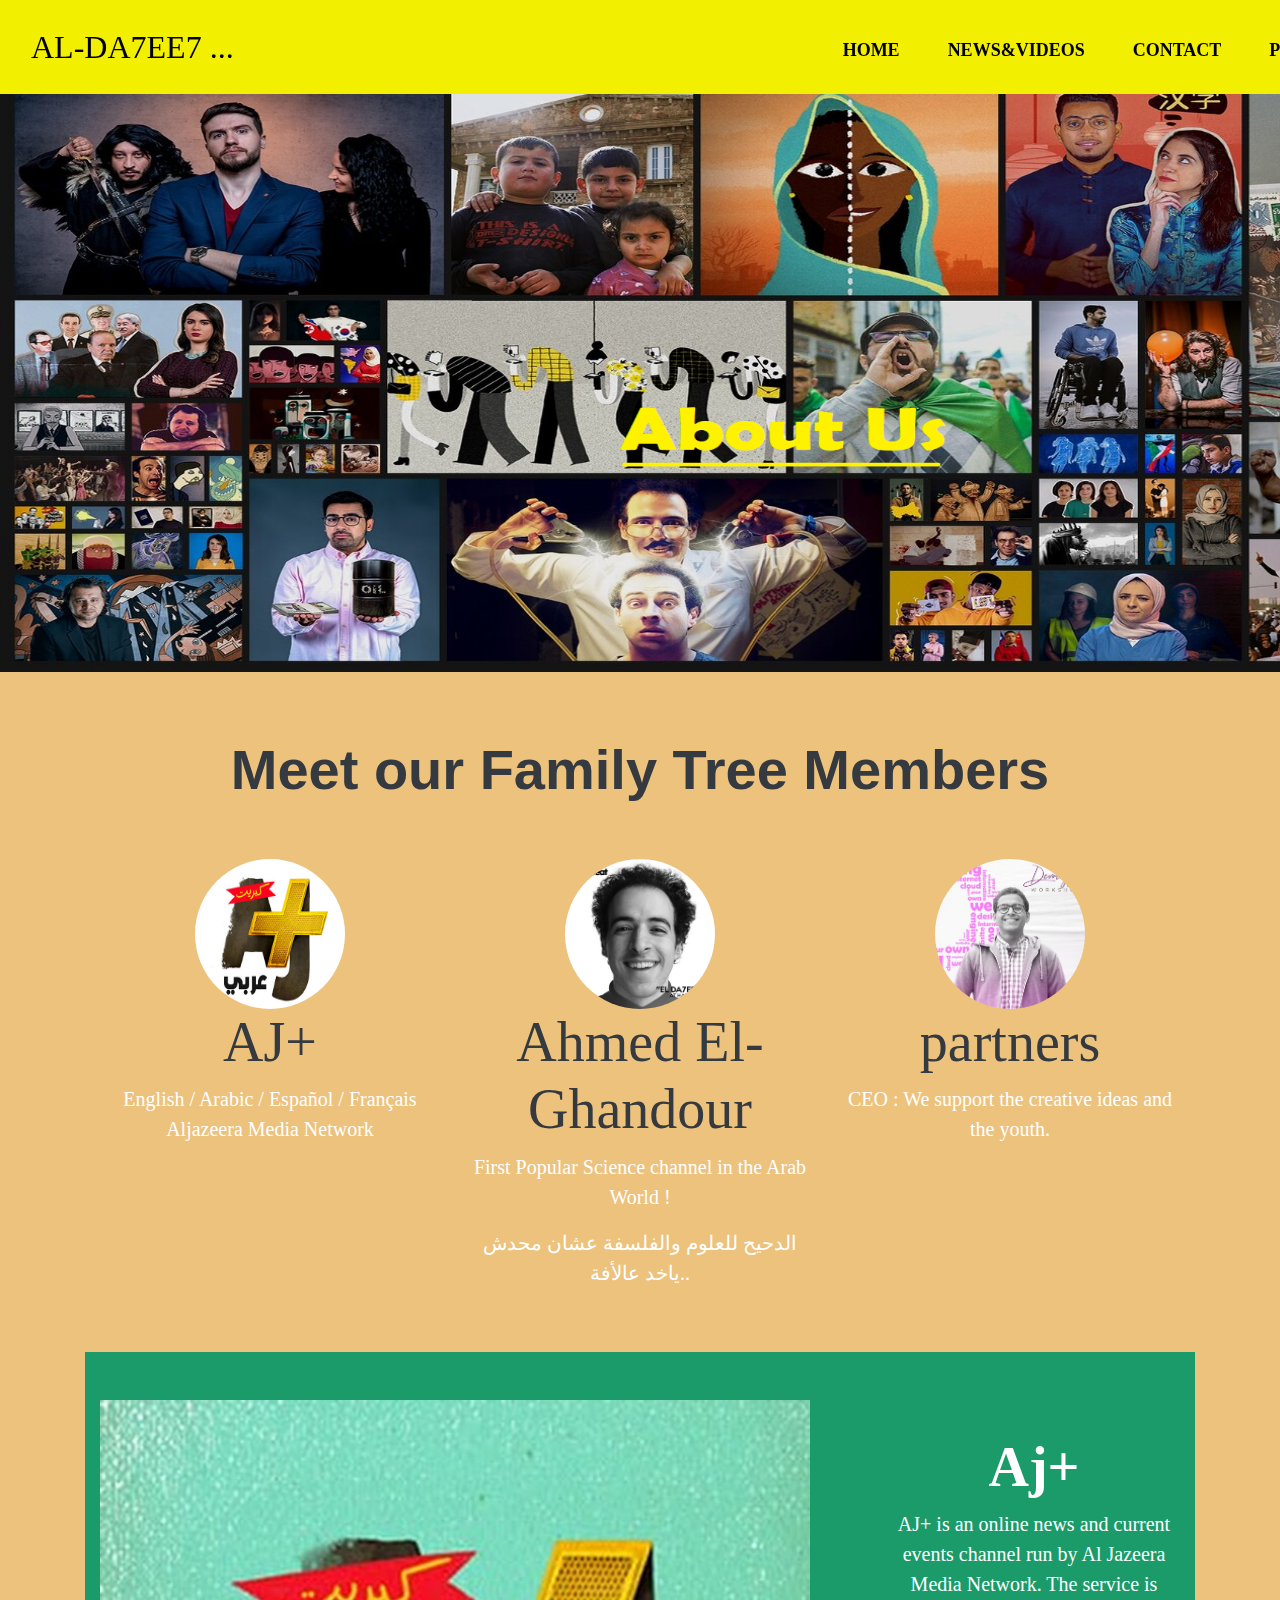
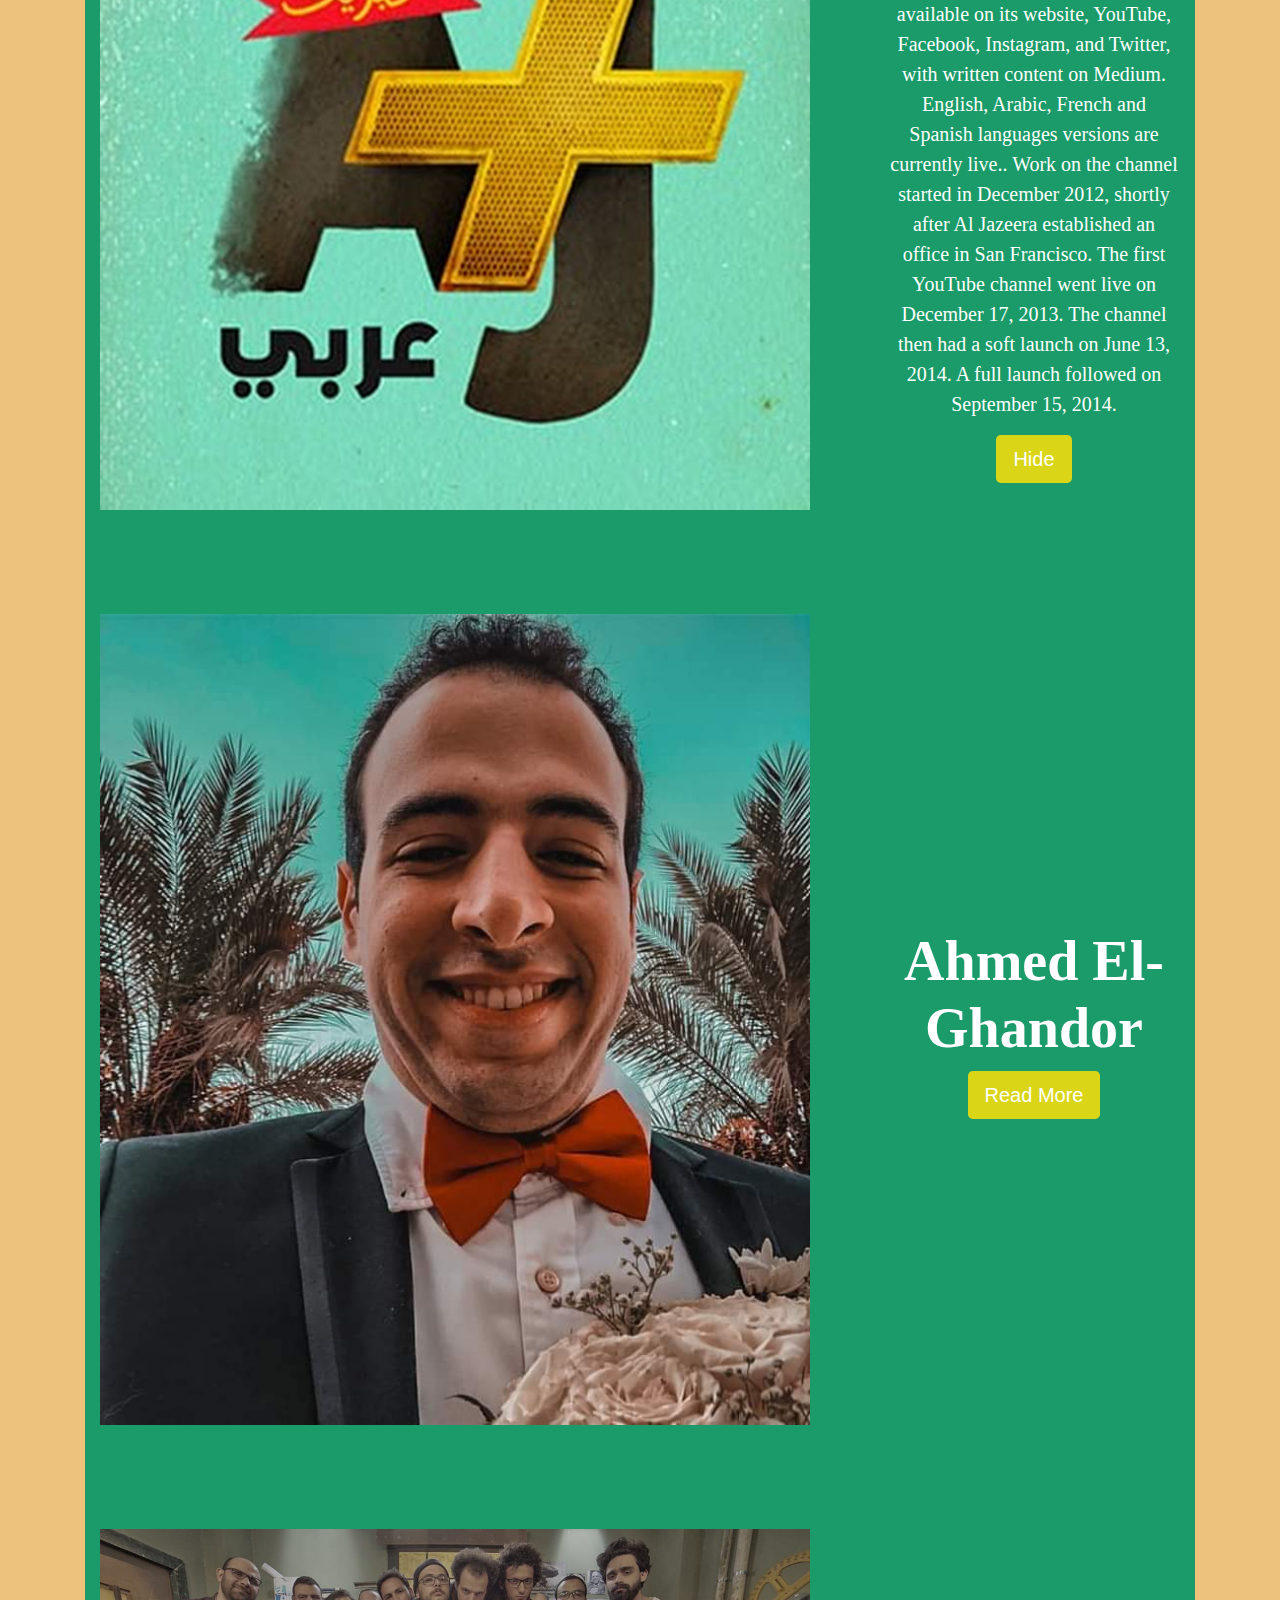
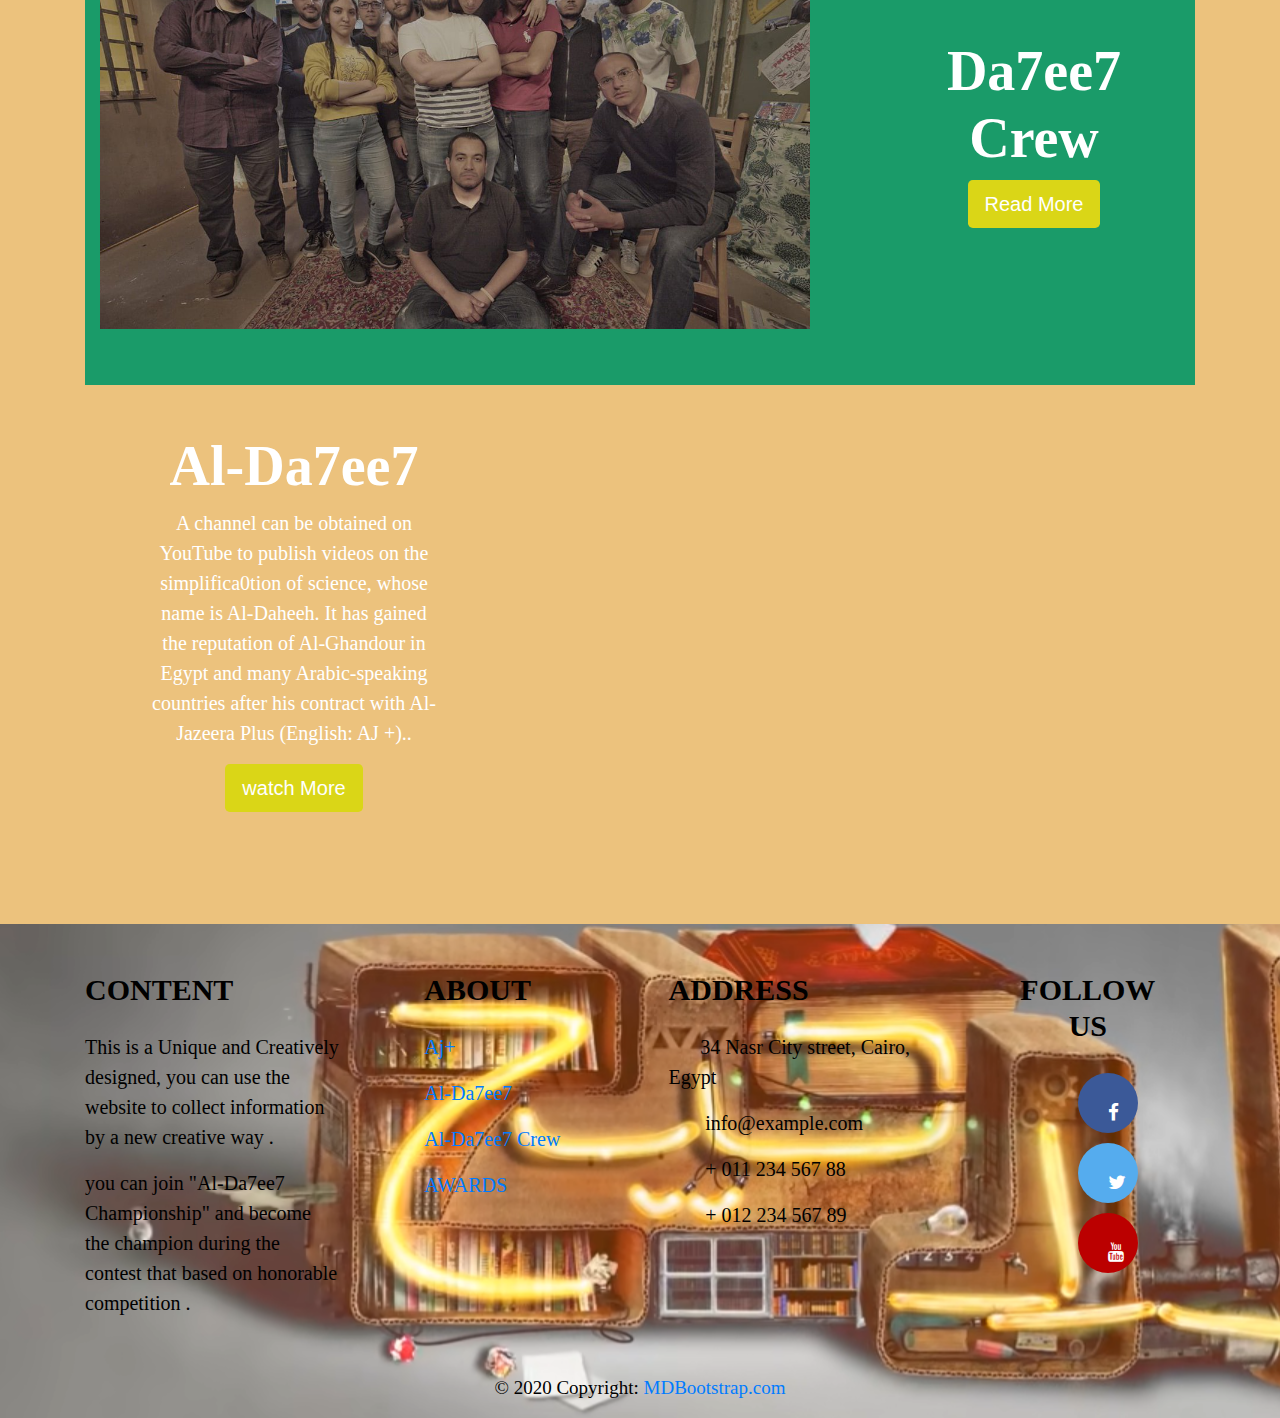
==== commit bf2464a6: "Al-Da7ee7" ====
--- a/about.html
+++ b/about.html
@@ -80,6 +80,15 @@
                             font-size: 20px;
                             font-family: 'Capriola', sans-serif;
                           }
+                          #ww
+                            {
+                              color: white;
+                            }
+                            #navName
+                {
+                  font-family: 'Ramabhadra', sans-serif;
+
+                }
                       }
                           </style>
                   
@@ -91,7 +100,6 @@
 
         <nav class="navbar navbar-expand-lg navbar-custom fixed-top">
                 <a class="navbar-brand " id="navName" href="home.html">
-                  <img src="" width="30" height="30" class="d-inline-block align-top" alt="">
                   Al-Da7ee7 ...
                 </a>
                 <div id="myNav" class="overlay">
--- a/css/style.css
+++ b/css/style.css
@@ -13,6 +13,7 @@
                   background-color: rgb(243, 239, 0); 
 
                 }
+                
                 p
                     {
                       font-size: 20px;
@@ -276,7 +277,7 @@
     margin-top: 5px;
     padding: 14px 16px;
     text-decoration: none;
-    font-size: 5px;
+    font-size: 15px;
 
   }
   .nav-links
@@ -284,7 +285,7 @@
     list-style: none;
   }
   
-  
+
 
   #rr
   {
@@ -294,37 +295,51 @@
   #home
   {
     color: white;
+    font-family: 'Varela', sans-serif;
+
   }
   #news
   {
     color: white;
     margin-right: 40px;
+    font-family: 'Varela', sans-serif;
 
   }
   #contact
   {
     color: white;
+    font-family: 'Varela', sans-serif;
+
   }
   #about
   {
     margin-right: 5px;
+    font-family: 'Varela', sans-serif;
     color: white;
   }
   #projects
   {
     color: white;
+    font-family: 'Varela', sans-serif;
+
   }
   #globally
   {
+    font-family: 'Varela', sans-serif;
+
     color: white;
   }
   #league
   {
+    font-family: 'Varela', sans-serif;
+
     color: white;
   }
 
   #news
   {
+    font-family: 'Varela', sans-serif;
+
     padding-right: 0px;
   }
   #univ
